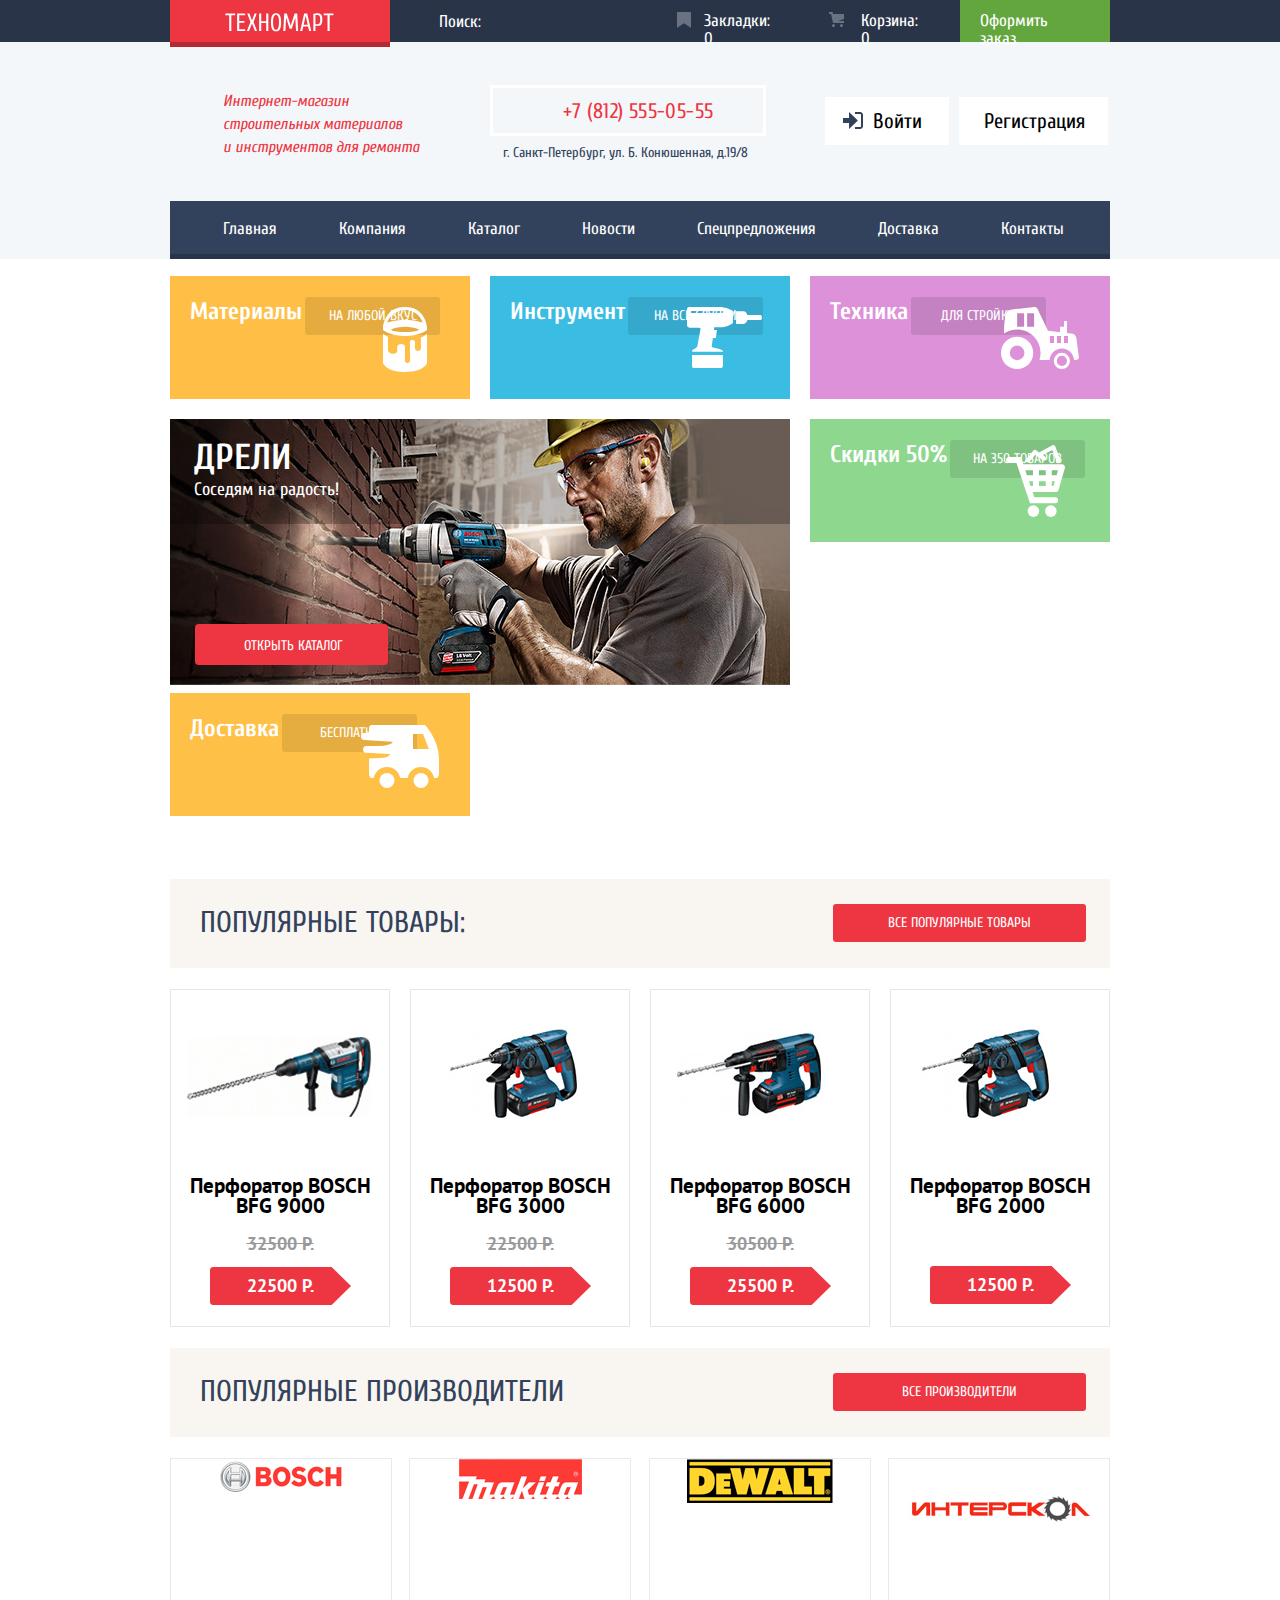
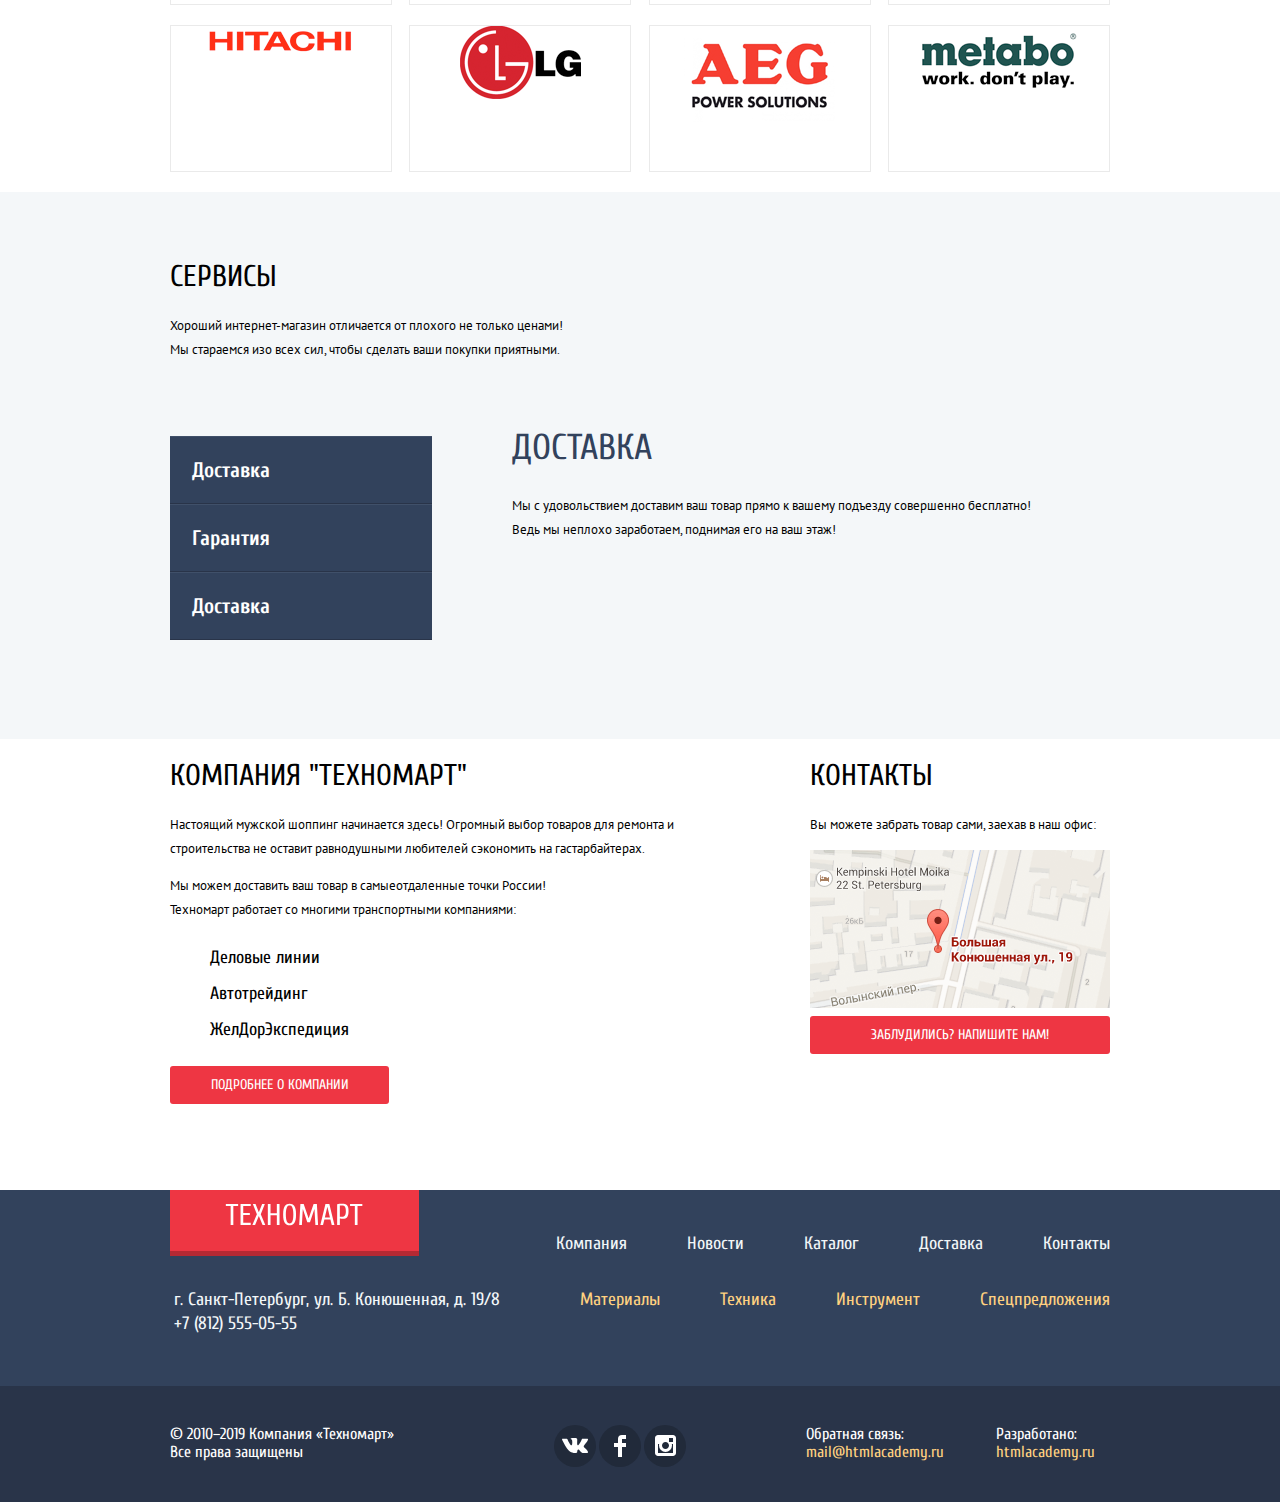
==== index.html @ 2c1b7928 "Продолжаем" ====
<!DOCTYPE html>
<html lang="ru">
  <head>
    <meta charset="utf-8">
    <title>HTML Academy: Техномарт</title>
    <link
      href="https://fonts.googleapis.com/css?family=Cuprum:400,400i,700|PT+Sans:400,700&display=swap&subset=cyrillic"
      rel="stylesheet">
    <link rel="stylesheet" href="css/normalize.css">
    <link rel="stylesheet" href="css/style.css">
  </head>
  <body>
    <!-- Заголовок -->
    <header class="main-header">
      <div class="main-nav-wrapper">
        <div class="container">
          <a class="logo" href="index.html"><img src="img/logo-name.svg" width="109px" height="19px"
              alt="Логотип интернет-магазина Техномаркт"></a>
          <div class="search">
            <form action="#" method="GET">
              <input type="search" name="search" placeholder="Поиск:">
            </form>
          </div>
          <a class="bookmark" href="">Закладки: 0</a>
          <a class="cart" href="">Корзина: 0</a>
          <a class="order" href="">Оформить заказ</a>
        </div>
      </div>

      <div class="container">
        <div class="header-bottom">
          <div class="about">
            <p>
              Интернет-магазин<br>
              строительных материалов<br>
              и инструментов для ремонта
            </p>
          </div>
          <div class="info">
              <div class="phone">
                <p>+7 (812) 555-05-55</p>
              </div>
              <div class="address">
                <p>г. Санкт-Петербург, ул. Б. Конюшенная, д.19/8</p>
              </div>
          </div>
          <div class="user">
            <a class="btn enter" href="">Войти</a>
            <a class="btn registration" href="">Регистрация</a>
          </div>
        </div>
        <div class="header-nav">
          <nav class="main-nav">
            <ul class="nav-list">
              <li><a href="index.html">Главная</a></li>
              <li><a href="">Компания</a></li>
              <li><a href="catalog.html">Каталог</a></li>
              <li><a href="">Новости</a></li>
              <li><a href="">Спецпредложения</a></li>
              <li><a href="">Доставка</a></li>
              <li><a href="">Контакты</a></li>
            </ul>
          </nav>
        </div>
      </div>
    </header>

    <!-- Основное содержимое -->
    <main>
      <div class="container">
        <h1 class="visually-hidden">Интренет-магазин  "Техномаркт"</h1>
        <!-- Блок с категориями -->
        <h2 class="visually-hidden">Категории интернет-магазина</h2>
        <section class="category">
          <div class="category-item">
            <p>Материалы</p>
            <a class="btn" href="">На любой вкус</a>
          </div>
          <div class="category-item">
            <p>Инструмент</p>
            <a class="btn" href="">На все случаи</a>
          </div>
          <div class="category-item">
            <p>Техника</p>
            <a class="btn" href="">Для стройки</a>
          </div>
          <div class="category-item">
            <p>Скидки 50%</p>
            <a class="btn" href="">На 350 товаров</a>
          </div>
          <div class="category-item">
            <p>Доставка</p>
            <a class="btn" href="">Бесплатно</a>
          </div>
          <div class="slider">
            <div class="slider-title">
              <p>Дрели</p>
              <span>Соседям на радость!</span>
            </div>
            <a class="btn" href="catalog.html">Открыть каталог</a>
            <img src="img/slider-image.jpg" alt="Шуруповерт   в работе">
            <!-- <img src="img/slide-image2.jpg" alt="Дрель в  работе"> -->
          </div>
        </section>

        <!-- Блок с популярными товарами -->
        <section class="popular-products">
          <div class="popular-products-title">
            <h2>Популярные товары:</h2>
            <a class="btn" href="">Все популярные товары</a>
          </div>
          <ul>
            <li class="catalog-item">
              <div class="pay-buttons">
                <a href="" class="btn buy-btn">Купить</a>
                <a href="" class="btn bookmark-btn">В закладки</a>
              </div>
              <p><img src="img/bfg9000.jpg" alt="Перфоратор BOSCH BFG3000"></ p>
                <h3>
                  <a class="item-name" href="">
                    Перфоратор BOSCH BFG 9000
                  </a>
                </h3>
                <span class="old-price">32500 Р.</span>
                <div class="red-price">
                  <span>22500 Р.</span>
                </div>
            </li>
            <li class="catalog-item">
              <div class="pay-buttons">
                <a href="" class="btn buy-btn">Купить</a>
                <a href="" class="btn bookmark-btn">В закладки</a>
              </div>
              <p><img src="img/bfg3000.jpg" alt="Перфоратор BOSCH BFG3000"></ p>
                <h3>
                  <a class="item-name" href="">
                    Перфоратор BOSCH BFG 3000
                  </a>
                </h3>
                <span class="old-price">22500 Р.</span>
                <div class="red-price">
                  <span>12500 Р.</span>
                </div>
            </li>
            <li class="catalog-item">
              <div class="pay-buttons">
                <a href="" class="btn buy-btn">Купить</a>
                <a href="" class="btn bookmark-btn">В закладки</a>
              </div>
              <p><img src="img/bfg6000.jpg" alt="Перфоратор BOSCH BFG6000"></ p>
                <h3>
                  <a class="item-name" href="">
                    Перфоратор BOSCH BFG 6000
                  </a>
                </h3>
                <span class="old-price">30500 Р.</span>
                <div class="red-price">
                  <span>25500 Р.</span>
                </div>
            </li>
            <li class="catalog-item only-red">
              <div class="pay-buttons">
                <a href="" class="btn buy-btn">Купить</a>
                <a href="" class="btn bookmark-btn">В закладки</a>
              </div>
              <p><img src="img/bfg2000.jpg" alt="Перфоратор BOSCH BFG2000"></p>
              <h3>
                <a class="item-name" href="">
                  Перфоратор BOSCH BFG 2000
                </a>
              </h3>
              <div class="red-price">
                <span>12500 Р.</span>
              </div>
            </li>
          </ul>
        </section>

        <!-- Блок с популярными производителями -->
        <section class="popular-manufacturers">
          <div class="popular-products-title">
            <h2>Популярные производители</h2>
            <a class="btn" href="">Все производители</a>
          </div>
          <ul>
            <li>
              <a href="">
                <img src="img/bosch.png" alt="Компания  Bosch">
              </a>
            </li>
            <li>
              <a href="">
                <img src="img/makita.png" alt="Компания   Makita">
              </a>
            </li>
            <li>
              <a href="">
                <img src="img/de-walt.png" alt="Компания  Dewalt">
              </a>
            </li>
            <li>
              <a href="">
                <img src="img/interskol.png" alt="Компания  Интерскол">
              </a>
            </li>
            <li>
              <a href="">
                <img src="img/hitachi.png" alt="Компания  Hitachi">
              </a>
            </li>
            <li>
              <a href="">
                <img src="img/lg.png" alt="LG">
              </a>
            </li>
            <li>
              <a href="">
                <img src="img/aeg.png" alt="AEG Power   Solution">
              </a></li>
            <li>
              <a href="">
                <img src="img/metabo.png" alt="Metabo"></a></ li>
          </ul>
        </section>
      </div>

      <!-- Блок с описнием сервисов и доставки -->
      <section class="services">
        <div class="services-wrap">
          <div class="container">
            <div>
              <h2>Сервисы</h2>
              <p class="services-info" >Хороший   интернет-магазин отличается от   плохого   не   только ценами! <br>
              Мы стараемся изо всех сил, чтобы сделать ваши      покупки приятными.
            </p>
            </div>
            <div class="services-items-wrap">
              <ul class="services-items">
                <li><a href="">Доставка</a></li>
                <li><a href="">Гарантия</a></li>
                <li><a href="">Доставка</a></li>
              </ul>
              <div class="services-items-info">
                <div class="services-delivery">
                  <p>Доставка</p>
                  <p class="services-info" >Мы с  удовольствием   доставим ваш товар прямо
                  к вашему подъезду совершенно бесплатно!   <br>
                  Ведь мы неплохо заработаем, поднимая его  на    ваш этаж!
                  </p>
                </div>
                <div class="services-guarantee">
                  <p>Гарантия</p>
                  <p class="services-info">
                  Если купленный у нас товар поломается или      заискрит, а также в случае пожара,      спровоцированного его возгоранием, вы     всегда можете быть уверены в нашей
                  гарантии. Мы обменяем сгоревший товар на     новый. <br>
                  Дом уж восстановите как-нибудь сами.
                  </p>
                </div>
                <div class="services-credit">
                  <p>Кредит</p>
                  <p class="services-info">
                  Залезть в долговую яму стало проще! <br>
                  Кредитные консультанты придут вам на    помощь.
                  </p>
                </div>
              </div>
            </div>
          </div>
        </div>
      </section>

      <!-- Блок с описанием комании и контактами -->
      <div class="container technomart">
        <section class="delivery">
          <h2>Компания "Техномарт"</h2>
          <p>Настоящий мужской шоппинг начинается здесь!    Огромный выбор товаров для ремонта и строительства     не оставит
          равнодушными любителей сэкономить на    гастарбайтерах.</p>
          <p>Мы можем доставить ваш товар в самыеотдаленные    точки России! <br>
          Техномарт работает со многими транспортными     компаниями:<p>
          <ul>
            <li>Деловые линии</li>
            <li>Автотрейдинг</li>
            <li>ЖелДорЭкспедиция</li>
          </ul>
          <a class="btn" href="">подробнее о компании</a>
        </section>

        <section class="contacts">
          <h2>Контакты</h2>
          <p>Вы можете забрать товар сами, заехав в наш   офис:</p>
          <a class="contact-map" href="https://www.google.com/maps">
          <img src="img/map.png" width="300px"  height="158px"   alt="Схема проезда к нашему   магазину">
          </a>
          <a class="btn feedback" href="">Заблудились? Напишите нам!</a>
        </section>
      </div>
    </main>

    <!-- Футер -->
    <footer class="main-footer">
        <div class="footer-light-wrapper">
          <div class="container">
            <div class="top-footer">
              <a class="logo footer-logo" href="index.html"><img  src="img/invalid-name.svg" width="138px"     height="23px" alt="Логотип    интернет-магазина    Техномаркт"></a>
              <ul class="footer-nav-list">
                <li><a href="">Компания</a></li>
                <li><a href="">Новости</a></li>
                <li><a href="catalog.html">Каталог</a></li>
                <li><a href="">Доставка</a></li>
                <li><a href="">Контакты</a></li>
              </ul>
            </div>

            <div class="middle-footer">
              <p>
              г. Санкт-Петербург, ул. Б. Конюшенная, д. 19/8     <br>
              +7 (812) 555-05-55
              </p>
              <ul class="footer-nav-list">
                <li><a href="">Материалы</a></li>
                <li><a href="">Техника</a></li>
                <li><a href="">Инструмент</a></li>
                <li><a href="">Спецпредложения</a></li>
              </ul>
            </div>
          </div>
        </div>
        <div class="footer-dark-wrapper">
          <div class="container">
            <div class="bottom-footer">
              <p>© 2010–2019 Компания «Техномарт» <br>
              Все права защищены
              </p>
              <ul>
               <li>
                <a class="social-btn" href=""><span class="visually-hidden">Вконтакте</span>
                  <svg xmlns="http://www.w3.org/2000/svg" width="26" height="15" viewBox="0 0 26 15">
                    <path fill="#FFF"
                      d="M16.138 11.51c.956-.309 2.18 2.04 3.483 2.939.978.681 1.727.534 1.727.534l3.473-.05s1.815-.112.957-1.554c-.071-.12-.503-1.069-2.585-3.022-2.177-2.043-1.882-1.712.739-5.244 1.597-2.153 2.236-3.468 2.036-4.028-.192-.539-1.365-.399-1.365-.399L20.69.713c-.381.001-.704.119-.851.515-.003.004-.621 1.666-1.445 3.079-1.741 2.989-2.436 3.148-2.724 2.961-.661-.433-.494-1.737-.494-2.664 0-2.897.432-4.105-.846-4.417-.427-.104-.739-.172-1.828-.182-1.392-.021-2.574 0-3.244.329-.445.223-.786.712-.579.74.26.035.843.16 1.155.586.401.552.389 1.789.389 1.789s.229 3.411-.54 3.834c-.528.29-1.25-.302-2.803-3.016-.793-1.388-1.392-2.922-1.392-2.922s-.116-.285-.326-.441c-.25-.185-.6-.244-.6-.244L.848.684S.29.7.085.946c-.182.218-.015.668-.015.668s2.909 6.881 6.203 10.347c3.02 3.182 6.452 2.971 6.452 2.971h1.555s.469-.054.709-.312c.224-.24.214-.691.214-.691s-.031-2.109.935-2.419z" />
                  </svg>
                </a>
              </li>
              <li>
                <a class="social-btn" href=""><span class="visually-hidden">Фейсбук</span>
                  <svg xmlns="http://www.w3.org/2000/svg" width="12" height="22" viewBox="0 0 12 22">
                    <path fill="#FFF" d="M12 4V0H8a4 4 0 0 0-4 4v4H0v4h4v10h4V12h4V8H8V4h4z" />
                  </svg>
                </a>
              </li>
               <li>
                 <a class="social-btn" href=""><span class="visually-hidden">Инстаграм</span>
                  <svg xmlns="http://www.w3.org/2000/svg" width="21" height="21" viewBox="0 0 21 21">
                    <path fill="#FFF"
                      d="M18 0H3C1.35 0 0 1.35 0 3v15c0 1.65 1.35 3 3 3h15c1.65 0 3-1.35 3-3V3c0-1.65-1.35-3-3-3zm-7.5 7c1.93 0 3.5 1.57 3.5 3.5S12.43 14 10.5 14 7 12.43 7 10.5 8.57 7 10.5 7zM18 18H3V9h1.181A6.504 6.504 0 0 0 4 10.5a6.5 6.5 0 1 0 13 0 6.45 6.45 0 0 0-.181-1.5H18v9zm0-11h-4V3h4v4z" />
                  </svg>
                 </a>
              </li>
              </ul>
              <p>
              Обратная связь: <br>
              <a  href="mailto:mail@htmlacademy.ru">mail@htmlacademy.ru</a>
              </p>
              <p>
              Разработано: <br>
              <a href="https://htmlacademy.ru/intensive/     htmlcss">htmlacademy.ru</a>
              </p>
            </div>
          </div>
        </div>
    </footer>

    <!-- размечаем pop-up c картой -->
    <section class="map-modal">
      <h2 class="visually-hidden">Как добраться</h2>
      <p>
        <img src="img/map-modal.png" width="940px" height="446px" alt="Офис компании находится по адресу Большая Конюшенная  ул., 19">
      </p>
      <button type="button">Закрыть</button>
    </section>
    <!-- размечаем pop-up с формой обратной связи-->
    <section class="feedback-modal">
      <h2 class="visually-hidden">Форма обратной связи</h2>
      <form action="post">
        <p>
          <label for="field-name">Ваше имя:</label>
          <input type="text" name="yourname" placeholder="Имя Фамилия" id="field-name">
        </p>
        <p>
          <label for="field-email">Ваш e-mail:</label>
          <input type="text" name="email" placeholder="email@example.com" id="field-email">
        </p>
        <p>
          <label for="field-letter">Текст письма</label>
          <textarea name="letter" id="field-letter" cols="30" rows="5" placeholder="В свободной форме"></textarea>
        </p>
        <button type="submit">Отправить</button>
      </form>
      <button type="button">Закрыть</button>
    </section>
  </body>
</html>
---- css/style.css ----
body {
  margin: 0;
  padding: 0;

  font-family: "PT Sans", "Arial", sans-serif;
  font-size: 13px;
  line-height: 24px;
  font-weight: normal;
  color: #000000;

  background-color: #ffffff;
}

a {
  text-decoration: none;
}

.container {
  width: 940px;
  margin: 0 auto;
}

.btn {
  display: inline-block;
  font-family: "Cuprum","Arial",sans-serif;
  font-size: 14px;
  color: #ffffff;
  text-align: center;
  vertical-align: middle;
  text-transform: uppercase;
  background-color: #ee3643;
  border: none;
}

.visually-hidden:not(:focus):not(:active),
input[type="checkbox"].visually-hidden,
input[type="radio"].visually-hidden {
  position: absolute;

  width: 1px;
  height: 1px;
  margin: -1px;
  border: 0;
  padding: 0;

  white-space: nowrap;

  clip-path: inset(100%);
  clip: rect(0 0 0 0);
  overflow: hidden;
}



/* стилизуем header */
.main-header {
  font-family: "Cuprum","Arial",sans-serif;
  font-size: 17px;
  color: #ffffff;
  background-color: #f4f7f9;
}

.main-nav-wrapper {
  width: 100%;
  margin-bottom: 43px;
  background-color: #293449;
}

.main-nav-wrapper .container {
  display: flex;
  position: relative;
  height: 42px;
}


/* стилизуем логотип */
.logo {
  display: inline-block;
  position: absolute;
  padding-top: 13px;
  padding-right: 56px;
  padding-bottom: 3px;
  padding-left: 55px;
  background-color: #ee3643;
  border-bottom: 5px solid #b52933;
}

.logo:hover,
.logo:focus {
  background-color: #ca2c37;
}

.logo:active {
  background-color: #ba2732;
}


/* стилизуем поле поиска */
.search {
  margin-left: 220px;
}

.search input {
  position: relative;
  width: 270px;
  height: 42px;
  padding-left: 49px;
  font-family: "Cuprum","Arial",sans-serif;
  color: #ffffff;
  font-size: 17px;
  line-height: 18px;
  background-color: #293449;
  border: none;
}

.search input::before {
  content: "";
  position: absolute;
  width: 14px;
  height: 16px;
  left: 17px;
  opacity: 0.3;
  background: url("../img/icon-bookmark.svg");
  background-repeat: no-repeat;
  background-position: 0 0;
}

.search input:hover {
  background-color: #212a3a;
}

.search input::placeholder {
  color: #ffffff;
}

.search input:focus {
  color: #000000;
  background-color: #ffffff;
  outline: none;
}


.bookmark,
.cart,
.order {
  padding-top: 12px;
}

/* Стилизуем кнопку закладок */
.bookmark {
  position: relative;
  padding-right: 28px;
  padding-left: 44px;
  font-family: "Cuprum","Arial",sans-serif;
  color: #ffffff;
  font-size: 17px;
  line-height: 18px;
}

.bookmark::before {
  content: "";
  position: absolute;
  width: 14px;
  height: 16px;
  left: 17px;
  opacity: 0.3;
  background: url("../img/icon-bookmark.svg");
  background-repeat: no-repeat;
  background-position: 0 0;
}

.bookmark:hover::before,
.bookmark:focus::before {
  opacity: 1;
}

.bookmark:active::before {
  opacity: 0.5;
}

.bookmark:hover,
.bookmark:focus {
  background-color: #212a3a;
}

.bookmark:active {
  color: rgba(255, 255, 255, 0.6);
  background-color: #161d29;
}


/* стилизуем кнопку корзины */
.cart {
  position: relative;
  padding-right: 30px;
  padding-left: 50px;
  font-family: "Cuprum", "Arial", sans-serif;
  color: #ffffff;
  font-size: 17px;
  line-height: 18px;
}

.cart::before {
  content: "";
  position: absolute;
  width: 15px;
  height: 15px;
  left: 18px;
  opacity: 0.3;
  background: url("../img/cart-icon.svg");
  background-repeat: no-repeat;
  background-position: 0 0;
}

.cart:hover::before,
.cart:focus::before {
  opacity: 1;
}

.cart:active::before {
  opacity: 0.5;
}

.cart:hover,
.cart:focus {
  background-color: #212a3a;
}

.cart:active {
  color: rgba(255, 255, 255, 0.5);
  background-color: #161d29;
}


/* стилизуем кнопку оформления заказа */
.order {
  padding-right: 22px;
  padding-left: 20px;
  line-height: 18px;
  color: #ffffff;
  background-color: #63a63e;
}

.order:hover,
.order:focus {
  background-color: #5fbb2d;
}

.order:active {
  color: rgba(255, 255, 255, 0.6);
  background-color: #518534;
}


/* стилизуем среднюю часть шапки */
.header-bottom {
  display: flex;
  margin-bottom: 36px;
}

.about {
  padding-left: 53px;
}

.about p {
  margin: 0;
  padding-top: 5px;
  font-style: italic;
  font-size: 16px;
  line-height: 23px;
  color: #ee3643;
}

/* блок с телефоном и адресом */
.info {
  width: 270px;
  margin-left: 71px;
}

.phone {
  width: 270px;
  height: 45px;
  border: solid 3px #ffffff;
}

.phone p {
  display: block;
  margin: 0;
  padding: 11px 45px 13px 70px;
  font-size: 21px;
  letter-spacing: 0.42px;
  color: #ee3643;
}

.address p {
  margin-top: 5px;
  margin-bottom: 0;
  font-size: 14px;
  text-align: center;
  color: #32425c;
}

/* блок с кнопками войти/регистрация */
.enter {
  position: relative;
  padding-top: 12px;
  padding-right: 27px;
  padding-bottom: 12px;
  padding-left: 48px;
  font-size: 21px;
  text-transform: none;
  color: #000000;
  background-color: #ffffff;
}

.enter::before {
  content: "";
  position: absolute;
  width: 20px;
  height: 17px;
  top: 15px;
  left: 18px;
  background: url("../img/icon-login.svg");
  background-repeat: no-repeat;
  background-position: 0 0;
}

.registration {
  margin-left: 6px;
  padding-top: 12px;
  padding-right: 23px;
  padding-bottom: 12px;
  padding-left: 25px;
  font-size: 21px;
  text-transform: none;
  color: #000000;
  background-color: #ffffff;
}

.user {
  margin-top: 12px;
  margin-left: 65px;
}

.user a:hover,
.user a:focus {
  color: #ee3643;
}

.user a:active {
  color: rgba(0, 0, 0, 0.3);
}


/* блок с основной навигацией */
.main-nav {
  margin: 0;
  padding: 0;
}

.main-nav ul {
  background-color: #32425c;
  border-bottom: 5px solid #293449;
  list-style: none;
}

.main-nav a {
  display: block;
  padding-top: 16px;
  padding-right: 31px;
  padding-bottom: 13px;
  padding-left: 31px;
  color: #ffffff;
}

.main-nav a:hover,
.main-nav a:focus {
  background-color: #293449;
}

.nav-list {
  display: flex;
  justify-content: space-between;
  padding-right: 55px;
  padding-left: 22px;
}


/* Блок с категориями */
.category {
  display: flex;
  flex-wrap: wrap;
  flex-direction: row;
  justify-content: space-between;
  font-family: "Cuprum", "Arial", sans-serif;
  margin-bottom: 43px;
}

.category-item {
  position: relative;
  width: 280px;
  height: 123px;
  margin-bottom: 20px;
  padding-left: 20px;
  color: #ffffff;
  background-color: #ffbf47;
}

.category-item a {
  display: inline-block;
  min-width: 135px;
  height: 38px;
  line-height: 38px;
  background-color: rgba(0, 0, 0, 0.1);
  border-radius: 3px;
}

.category-item a:hover,
.category-item a:focus {
  background-color: rgba(0, 0, 0, 0.2);
}

.category-item a:active {
  background-color: rgba(0, 0, 0, 0.3);
}

.category-item p {
  display: inline-block;
  font-size: 24px;
  font-weight: bold;
}

.category-item:first-child::after {
  content: "";
  position: absolute;
  width: 44px;
  height: 65px;
  top: 31px;
  left: 213px;
  background: url("../img/icon-1.svg");
  background-repeat: no-repeat;
  background-position: 0 0;
}

.category-item:nth-child(2) {
  background-color: #3bbce3;
}

.category-item:nth-child(2)::after {
  content: "";
  position: absolute;
  width: 75px;
  height: 61px;
  top: 31px;
  left: 197px;
  background: url("../img/icon-2.svg");
  background-repeat: no-repeat;
  background-position: 0 0;
}

.category-item:nth-child(3) {
  background-color: #dc91d8;
}

.category-item:nth-child(3)::after {
  content: "";
  position: absolute;
  width: 78px;
  height: 62px;
  top: 31px;
  left: 191px;
  background: url("../img/icon-3.svg");
  background-repeat: no-repeat;
  background-position: 0 0;
}

.category-item:nth-child(4) {
  background-color: #8ed78f;
}

.category-item:nth-child(4)::after {
  content: "";
  position: absolute;
  width: 59px;
  height: 72px;
  top: 26px;
  left: 196px;
  background: url("../img/icon-4.svg");
  background-repeat: no-repeat;
  background-position: 0 0;
}
.category-item:nth-child(5) {
  background-color: #ffc047;
}

.category-item:nth-child(5)::after {
  content: "";
  position: absolute;
  width: 78px;
  height: 63px;
  top: 32px;
  left: 191px;
  background: url("../img/icon-5.svg");
  background-repeat: no-repeat;
  background-position: 0 0;
}

.category-item:nth-child(4),
.category-item:nth-child(5) {
  order: 1;
}

.slider {
  position: relative;
}

.slider-title {
  position: absolute;
  margin-top: 27px;
  margin-left: 24px;
  font-family: "Cuprum","Arial",sans-serif;
  color: #ffffff;
}

.slider-title p {
  margin: 0;
  padding: 0;
  font-size: 36px;
  font-weight: bold;
  text-transform: uppercase;
}

.slider span {
  display: block;
  margin-top: 8px;
  font-size: 18px;
}

.slider .btn {
  position: absolute;
  top: 205px;
  left: 25px;
  padding-top: 10px;
  padding-right: 45px;
  padding-bottom: 7px;
  padding-left: 49px;
  border-radius: 4px;
}

.slider .btn:hover,
.slider .btn:focus {
  background-color: #ca2c37;
}

.slider .btn:active {
  background-color: #ba2732;
}

/* Блок "Популярные товары" */
.popular-products-title {
  display: flex;
  justify-content: space-between;
  width: 100%;
  height: 89px;
  margin-bottom: 21px;
  font-family: "Cuprum","Arial",sans-serif;
  background-color: #f9f5f0;
}

.popular-products-title h2 {
  display: inline-block;
  margin-top: 32px;
  margin-left: 30px;
  text-transform: uppercase;
  font-size: 30px;
  font-weight: normal;
  color: #32425c;
}

.popular-products-title a {
  width: 253px;
  height: 38px;
  margin-top: 25px;
  margin-right: 24px;
  line-height: 38px;
  border-radius: 3px;
}

.popular-products-title a:hover,
.popular-products-title a:focus {
  background-color: #ca2c37;
}

.popular-products-title a:active {
  background-color: #ba2732;
}

.popular-products ul {
  display: flex;
  justify-content: space-between;
  margin: 0 0 21px 0;
  padding: 0;
  font-size: 18px;
  line-height: 20px;
  font-weight: bold;
  list-style: none;
}

.popular-products ul li {
  margin: 0 !important;
}

/* Блок "популярные производители" */
.popular-manufacturers ul {
  display: flex;
  flex-wrap: wrap;
  justify-content: space-between;
  margin: 0;
  padding: 0;
  list-style: none;
}

.popular-manufacturers ul li a {
  display: inline-block;
  width: 220px;
  height: 145px;
  margin-bottom: 20px;
  text-align: center;
  border: solid 1px #eaeaea;
}

.popular-manufacturers ul li a:hover,
.popular-manufacturers ul li a:focus {
  box-shadow: 0px 10px 25px 0 rgba(41, 52, 73, 0.5);
}

.popular-manufacturers ul li a:active {
  opacity: 0.5;
  box-shadow: 0px 4px 10px 0 rgba(41, 52, 73, 0.5);
}

/* блок с описанием компании и контактами */
.services-wrap {
  background-color: #f4f7f9;
}

.services-wrap .container {
  position: relative;
  padding-top: 48px;
  padding-bottom: 99px;
}

.services-items-wrap {
  display: flex;
  margin-top: 74px;
}

.services-items {
  margin: 0;
  padding: 0;
  font-family: "Cuprum", "Arial", sans-serif;
  font-size: 21px;
  font-weight: bold;
  list-style: none;
}

.services-items a {
  display: block;
  width: 240px;
  padding-top: 21px;
  padding-bottom: 21px;
  padding-left: 22px;
  color: #ffffff;
  border-top: 1px solid #405069;
  border-bottom: 1px solid #293449;
  background-color: #32425c;
}

.services-items a:hover,
.services-items a:focus {
  border-bottom: 1px solid #293449;
  background-color: #293449;
}

.services-items a:active {
  color: #32425c;
  border-top: 1px solid #ffffff;
  background-color: #ffffff;
}

.services h2,
.delivery h2,
.contacts h2 {
  font-family: "Cuprum", "Arial", sans-serif;
  font-size: 30px;
  font-weight: normal;
  text-transform: uppercase;
  color: #000000;
}

.services-items-info {
  margin-left: 80px;
}

.services-info {
  margin: 0;
  padding: 0;
}

.services-delivery p:first-child,
.services-guarantee p:first-child,
.services-credit p:first-child {
  margin: 0;
  padding: 0 0 34px 0;
  font-family: "Cuprum", "Arial", sans-serif;
  font-size: 36px;
  text-transform: uppercase;
  color: #32425c;
}

.services-guarantee,
.services-credit {
  display: none;
}

.technomart {
  display: flex;
  justify-content: space-between;
}

.delivery {
  width: 520px;
}

.delivery ul {
  font-family: "Cuprum", "Arial", sans-serif;
  line-height: 36px;
  font-size: 18px;
  list-style: none;
}

.delivery a {
  padding-top: 7px;
  padding-right: 40px;
  padding-bottom: 7px;
  padding-left: 41px;
  border-radius: 3px;
}

.delivery a:hover,
.delivery a:focus {
  background-color: #ca2c37;
}

.delivery a:active {
  background-color: #ba2732;
}

.contacts {
  width: 300px;
}

.feedback {
  width: 100%;
  padding-top: 7px;
  padding-bottom: 7px;
  border-radius: 3px;
}

.feedback:hover,
.feedback:focus {
  background-color: #ca2c37;
}

.feedback:active {
  background-color: #ba2732;
}



/* футер */
.main-footer {
  margin-top: 86px;
  font-family: "Cuprum", "Arial", sans-serif;
  font-size: 18px;
}

.footer-light-wrapper {
  background-color: #32425c;
}

.footer-logo {
  position: static;
  padding-bottom: 3px;
}

.top-footer {
  display: flex;
  justify-content: space-between;
}

.footer-nav-list {
  display: flex;
  margin: 0;
  padding: 0;
  list-style: none;
}

.footer-nav-list li {
  padding-top: 42px;
  margin-left: 30px;
  margin-right: 30px;
}

.footer-nav-list li:last-child {
  margin-right: 0;
}

.footer-nav-list a {
  color: #f1f5f7;
}

.footer-nav-list a:hover,
.footer-nav-list a:focus {
  text-decoration: underline;
}

.footer-nav-list a:active {
  text-decoration: none;
  color: rgba(241, 245, 247, 0.5);
}

.middle-footer {
  margin-top: 32px;
  padding-bottom: 50px;
  display: flex;
  justify-content: space-between;
}

.middle-footer p {
  margin: 0;
  padding: 0 0 0 4px;
  font-size: 18px;
  color: #f3f7f9;
}

.middle-footer .footer-nav-list li {
  padding-top: 0;
}

.middle-footer .footer-nav-list a {
  color: #ffd180;
}

.middle-footer .footer-nav-list a:active {
  color: rgba(255, 209, 128, 0.5);
}

.footer-dark-wrapper {
  background-color: #293449;
}

.bottom-footer {
  display: flex;
  padding-top: 39px;
  padding-bottom: 35px;
  font-size: 16px;
  line-height: 18px;
  color: #ffffff;
}

.bottom-footer ul {
  display: flex;
  flex-wrap: wrap;
  justify-content: space-between;
  width: 132px;
  margin: 0 120px 0 0 ;
  padding: 0 0 0 25px;
  list-style: none;
}

.bottom-footer p:first-child {
  margin-right: 135px;
}

.bottom-footer p:nth-child(3) {
  margin-right: 52px;
}


.social-btn {
  display: flex;
  align-items: center;
  justify-content: center;
  width: 42px;
  height: 42px;
  border-radius: 50%;
  background-color: #212a3a;
}

.social-btn:hover,
.social-btn:focus {
  background-color: #ee3643;
}

.bottom-footer p {
  display: inline-block;
  margin: 0;
  padding: 0;
}

.bottom-footer p a {
  color: #ffd180;
}


/* modals */
.map-modal,
.feedback-modal,
.modal-check {
  display: none;
}




/* стили каталога */

/* блок с логином */
.name {
  padding-top: 12px;
  padding-right: 69px;
  padding-bottom: 12px;
  padding-left: 47px;
  font-size: 21px;
  text-transform: none;
  color: #000000;
  background-color: #ffffff;
}

.login a {
  font-size: 16px;
  color: #32425c;
}

.name-options {
  text-decoration: underline;
}

.name-options:hover,
.name-options:focus {
  color: #ee3643;
}

.login a:active {
  color: rgba(0, 0, 0, 0.3);
}


/* блок с хлбными крошками */
.breadcrumbs ul {
  list-style: none;
}

.breadcrumbs a {
  font-size: 13px;
  line-height: 18px;
  color: #000000;
  text-transform: uppercase;
}


/* основной блок каталога */
/* основной блок каталога */
/* основной блок каталога */
.catalog h1 {
  font-family: "Cuprum", "Arial", sans-serif;
  font-size: 30px;
  font-weight: normal;
  line-height: 30px;
  color: #32425c;
  text-transform: uppercase;
}

/* фильтры */
.catalog form {
  width: 220px;
  text-transform: uppercase;

}

form p:nth-child(1) {
  font-size: 13px;
  background-color: #f7f3ec;
}

.form-headline {
  font-size: 17px;
  line-height: 30px;
  font-weight: bold;
}

/* фильтр-ползунок */
.range-filter {
  padding-bottom: 25px;
  border-bottom: 1px solid #e5e5e5;
}

.range-control {
  position: relative;
  overflow: hidden;
  margin-bottom: 9px;
  padding-right: 20px;
  padding-left: 20px;
  height: 80px;
  background-color: #f7f3ec;
  border-right: 2px;
}

.bar-background {
  height: 2px;
  margin-top: 39px;
  background: #d7dcde;
}

.bar {
  width: 152px;
  height: 2px;
  background-color: #00ca74;
}

.toggle {
  position: absolute;
  left: 20px;
  top: 30px;
  cursor: pointer;
}

.toggle-end {
  left: 160px;
}

.price-range {
  display: flex;
}

.price-start,
.price-end {
  width: 95px;
  padding-top: 12px;
  padding-bottom: 12px;
  font-size: 17px;
  line-height: 18px;
  text-align: center;
  background-color: #f7f3ec;
  border-radius: 3px;
}

.price-start+span {
  margin-left: 10px;
  padding-top: 12px;
  font-size: 16px;
  line-height: 18px;
}

.price-end {
  margin-left: 10px;
}

/* фильтр по производителям */
.manufacturers,
.power {
  margin-top: 15px;
}

fieldset {
  padding: 0;
  border: none;
}

fieldset p{
  font-size: 15px;
}

legend+p {
  margin-top: 10px;
}

.manufacturers {
  border-bottom: 1px solid #e5e5e5;
}

/* кнопка "показать" */
.show {
  margin-top: 60px;
  padding-top: 15px;
  padding-right: 39px;
  padding-bottom: 15px;
  padding-left: 39px;
  color: #000000;
  background-color: #ffffff;
  border: 1px solid #e5e5e5;
}

/* блок сортровки */
.catalog-items {
  width: 700px;
}

.sorting-wrap {
  display: flex;
  width: 100%;
  padding-top: 14px;
  padding-bottom: 14px;
  font-size: 13px;
  line-height: 18px;
  text-transform: uppercase;
  background-color: #f7f3ec;
}

.sorting {
  margin-left: 19px;
}

.sorting p {
  margin: 0;
}

.sorting-type a {
  color: rgba(0, 0, 0, 0.18);
  border-bottom: 1px dotted #ee3643;
}

.sorting-type a:hover,
.sorting-type a:focus {
  color: #000000;
  border-bottom: 1px solid #ee3643;
}

.sorting-type a:active {
  color: #ee3643;
  border-bottom: none;
}

.sorting-type {
  margin-left: 139px;
}

.by-type{
  margin-left: 71px;
}

.by-functional {
  margin-left: 65px;
}

/* карточки товаров */
.grid-items {
  display: flex;
  flex-wrap: wrap;
  margin: 0;
  padding: 0;
  font-size: 18px;
  line-height: 20px;
  font-weight: bold;
  list-style: none;
}

.catalog-item {
  position: relative;
  width: 218px;
  margin-top: 21px;
  text-align: center;
  border: solid 1px #e5e5e5;
}

.catalog-item:nth-child(3n+2) {
  margin-right: 20px;
  margin-left: 20px;
}

.catalog-item:hover {
  box-shadow: 0px 10px 25px 0 rgba(41, 52, 73, 0.5);
}

.catalog-item img {
  margin-bottom: 12px;
}

.catalog-item p,
.catalog-item h3 {
  margin: 0;
}

.item-name {
  color: #000000;
}

.only-red .red-price {
  margin-top: 50px;
}

.red-price {
  margin: 13px auto 12px;
  /* margin-top: 13px; */
  padding-top: 9px;
  width: 141px;
  height: 38px;
  color: #ffffff;
  background-image: url(../img/red-button.svg);
  background-repeat: no-repeat;
}

.pay-buttons {
  position: absolute;
  z-index: 1;
  display: none;
  padding-top: 44px;
  width: 218px;
  height: 100px;
  background-color: #ffffff;
}

.catalog-item:hover .pay-buttons {
  display: block;
}

.buy-btn,
.bookmark-btn {
  display: inline-block;
  margin-bottom: 8px;
  padding-top: 12px;
  padding-right: 45px;
  padding-bottom: 9px;
  padding-left: 49px;
  font-family: "Cuprum", "Arial", sans-serif;
  font-size: 14px;
  line-height: 18px;
  background-color: #63a63e;
  border-bottom: 3px solid #367315;
  border-radius: 3px;
}

.buy-btn:hover,
.buy-btn:focus {
  background-color: #5fbb2d;
}

.buy-btn:active {
  background-color: #518534;
  border-bottom: 3px solid #518534;
}

.bookmark-btn {
  padding-top: 12px;
  padding-right: 29px;
  padding-bottom: 9px;
  padding-left: 33px;
  color: #32425c;
  background-color: #ffffff;
  border: 3px solid #63a63e;
}

.bookmark-btn:hover,
.bookmark-btn:focus {
  border: 3px solid #32425c;
}

.bookmark-btn:active {
  color: rgba(50, 66, 92, 0.3);
  border: 3px solid rgba(50, 66, 92, 0.3);
}

.old-price {
  display: block;
  margin-top: 18px;
  color: #999999;
  text-decoration: line-through;
}

/* пагинация */
.pagination {
  margin-top: 52px;
  padding: 0;
  list-style: none;
  text-transform: uppercase;
}

.pagination li {
  display: inline-block;
}

.pagination a {
  margin-right: 10px;
  padding: 10px 16px 12px 16px;
  line-height: 18px;
  color: #000000;
  border: 1px solid #e5e5e5;
  border-radius: 3px;
}

.pagination a:hover,
.pagination a:focus {
  border: 1px solid #bdc6ca;
}

.pagination a:active {
  border: 1px solid #ee3643;
}

.pagination .active {
  background-color: #ee3643;
  color: #ffffff;
  border: 1px solid #ee3643;
}

.pagination .next-page {
  padding: 10px 32px 12px 32px;
}

/* статья о перформаторах */
.about-wrapper {
  width: 100%;
  margin-top: 60px;
  padding-top: 67px;
  padding-bottom: 73px;
  background-color: #f4f7f9;
}

.about-wrapper .container h2+p {
  margin: 0;
  font-family: "Cuprum","Arial",sans-serif;
  font-size: 30px;
  line-height: 30px;
  text-transform: uppercase;
  color: #000000;
}
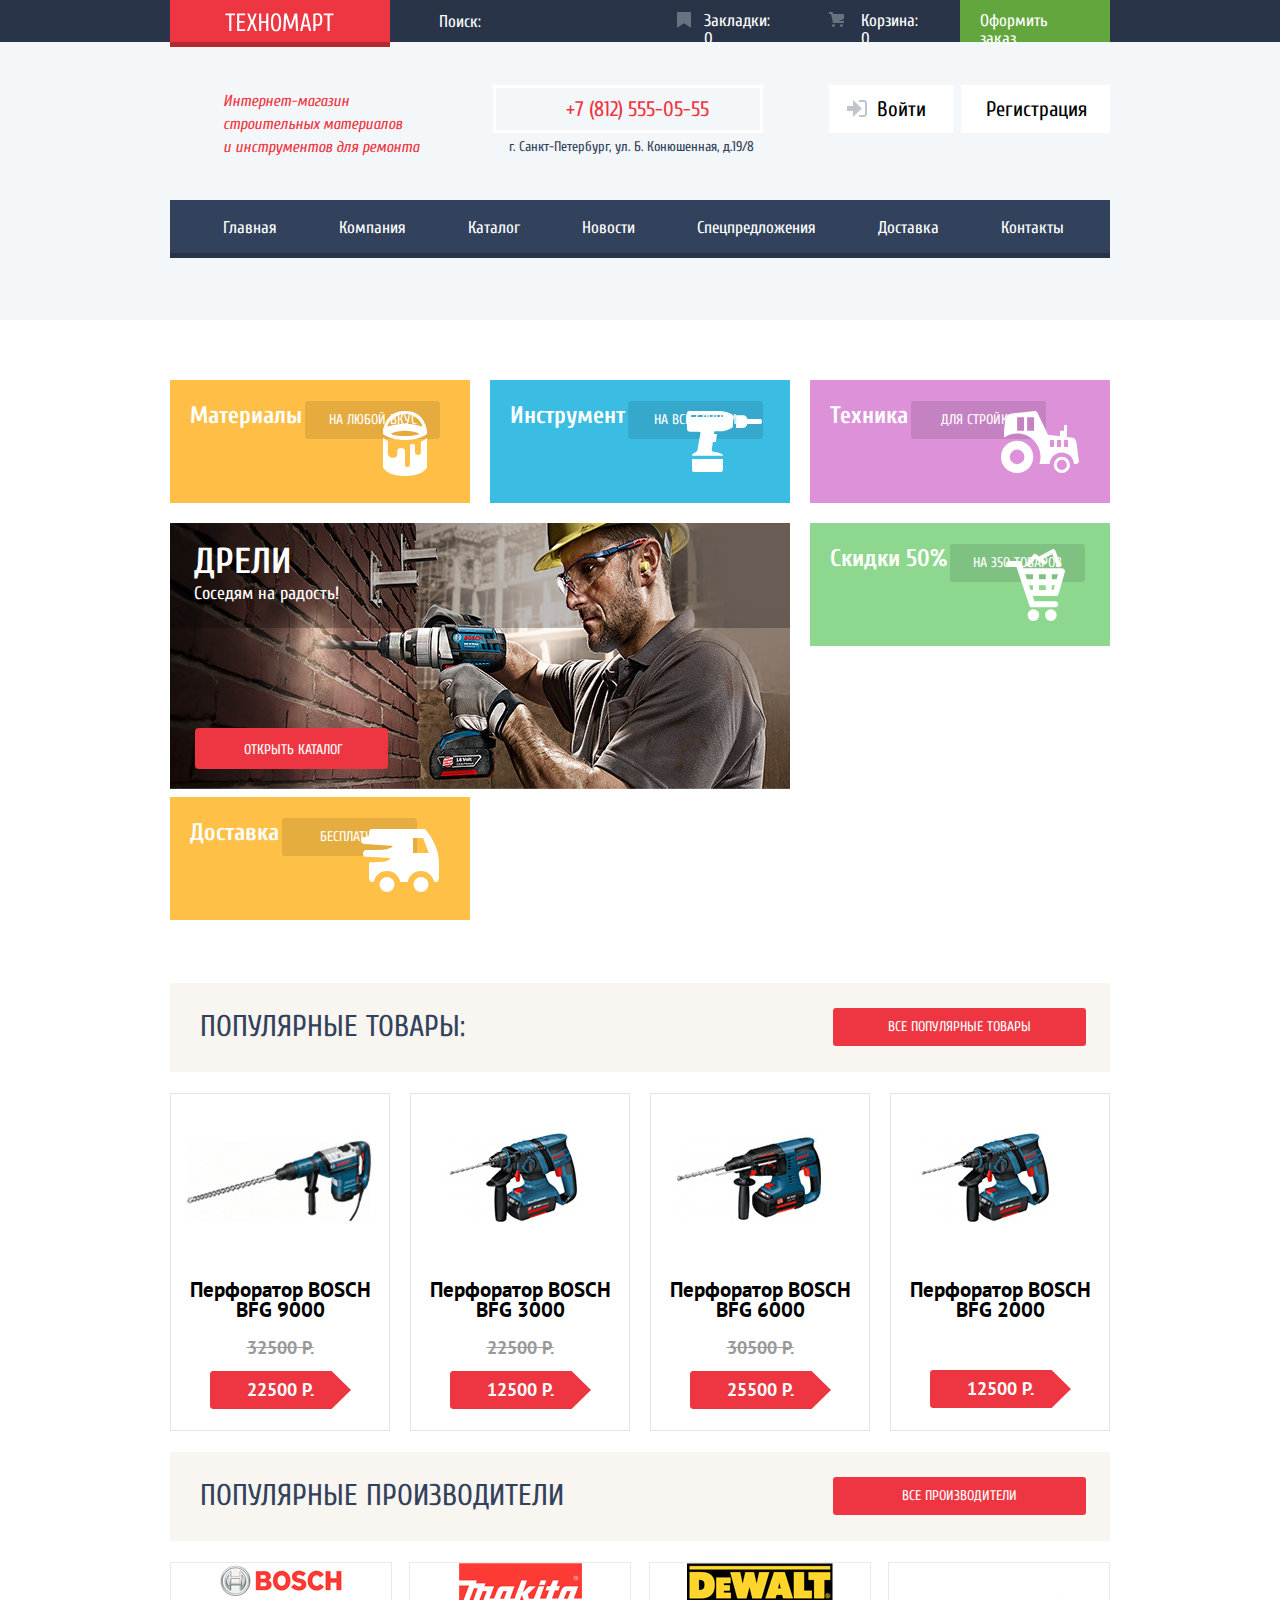
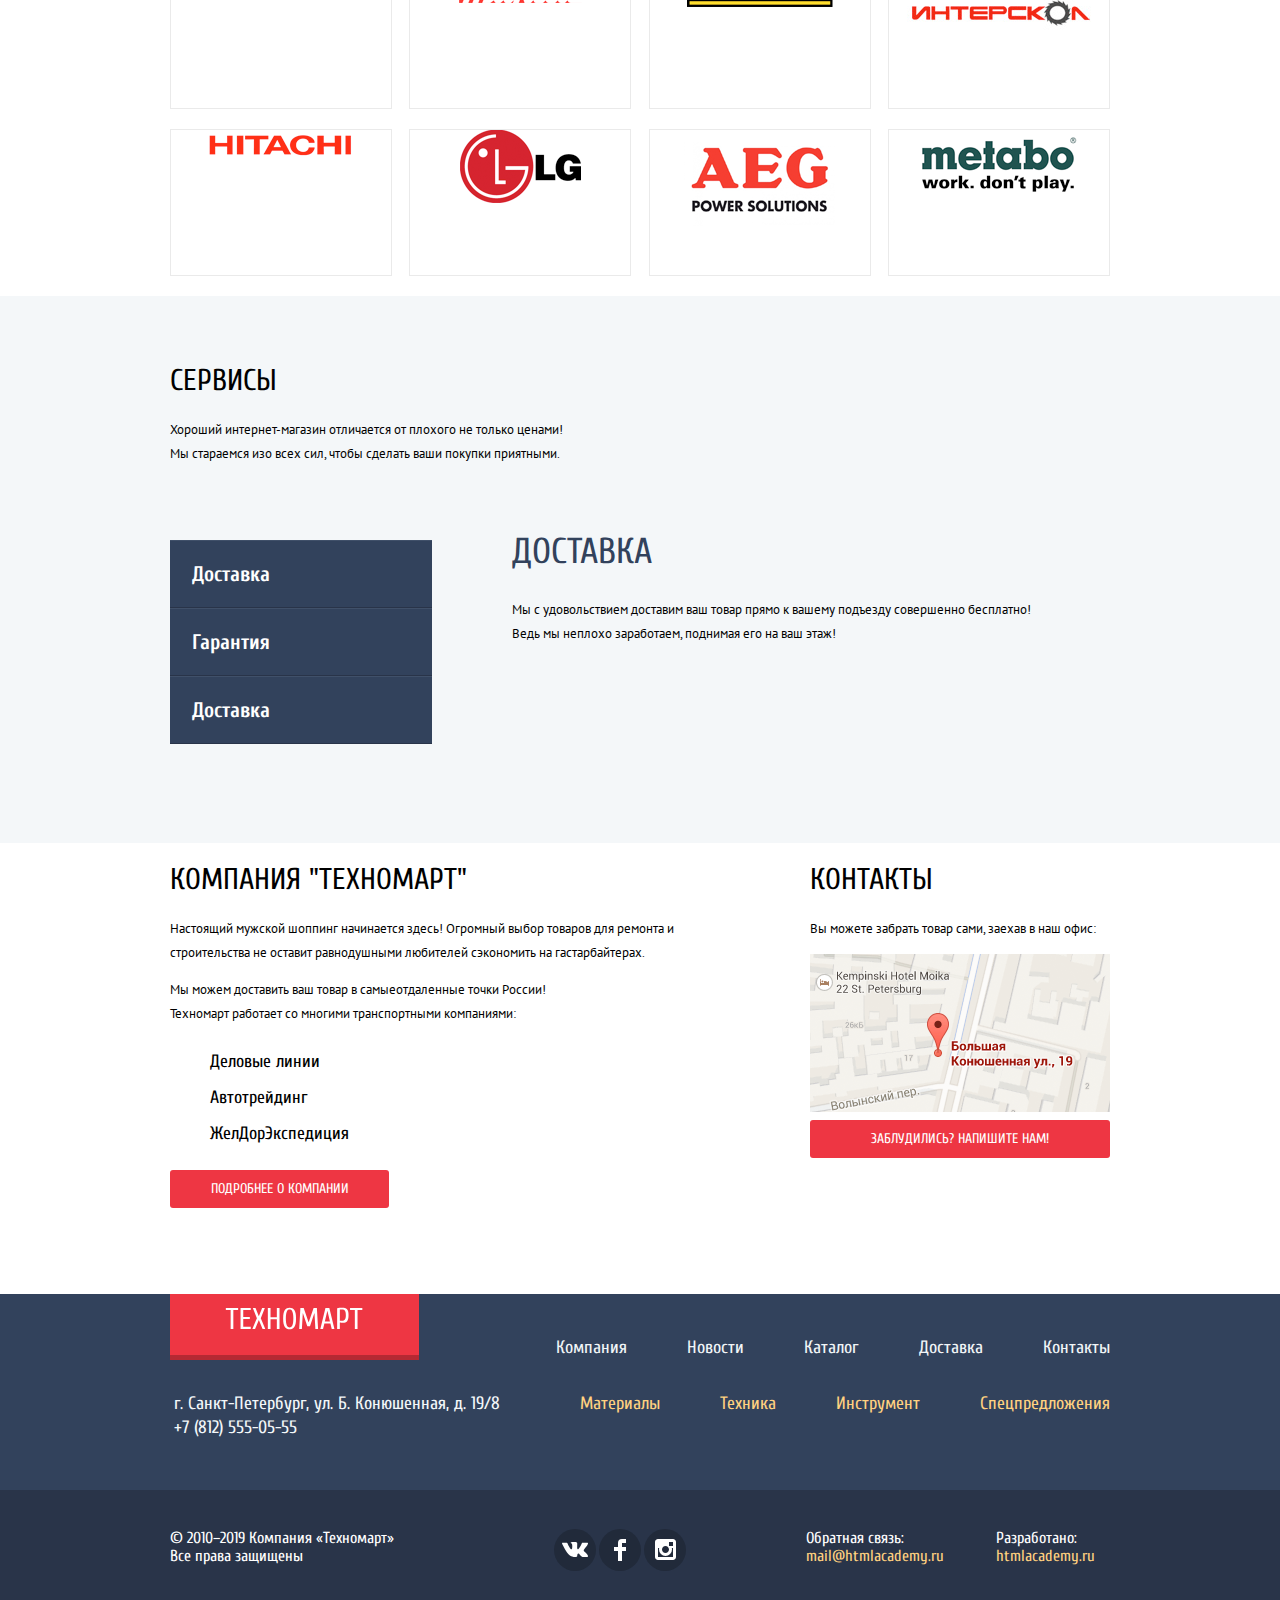
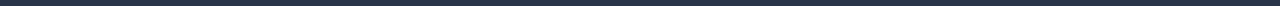
==== commit 3f9215eb: "Закончил базовую стилизацию" ====
--- a/index.html
+++ b/index.html
@@ -358,11 +358,11 @@
               </ul>
               <p>
               Обратная связь: <br>
-              <a  href="mailto:mail@htmlacademy.ru">mail@htmlacademy.ru</a>
+              <a class="footer-links"  href="mailto:mail@htmlacademy.ru">mail@htmlacademy.ru</a>
               </p>
               <p>
               Разработано: <br>
-              <a href="https://htmlacademy.ru/intensive/     htmlcss">htmlacademy.ru</a>
+              <a class="footer-links" href="https://htmlacademy.ru/intensive/     htmlcss">htmlacademy.ru</a>
               </p>
             </div>
           </div>
--- a/css/style.css
+++ b/css/style.css
@@ -54,6 +54,7 @@
 
 /* стилизуем header */
 .main-header {
+  padding-bottom: 45px;
   font-family: "Cuprum","Arial",sans-serif;
   font-size: 17px;
   color: #ffffff;
@@ -255,10 +256,11 @@
 /* стилизуем среднюю часть шапки */
 .header-bottom {
   display: flex;
-  margin-bottom: 36px;
+  margin-bottom: 41px;
 }
 
 .about {
+  width: 270px;
   padding-left: 53px;
 }
 
@@ -273,27 +275,26 @@
 
 /* блок с телефоном и адресом */
 .info {
-  width: 270px;
-  margin-left: 71px;
+  width: 276px;
 }
 
 .phone {
-  width: 270px;
-  height: 45px;
+  width: 264px;
+  height: 42px;
   border: solid 3px #ffffff;
 }
 
 .phone p {
   display: block;
   margin: 0;
-  padding: 11px 45px 13px 70px;
+  padding: 9px 40px 7px 70px;
   font-size: 21px;
-  letter-spacing: 0.42px;
+  letter-spacing: 0.01px;
   color: #ee3643;
 }
 
 .address p {
-  margin-top: 5px;
+  margin-top: 2px;
   margin-bottom: 0;
   font-size: 14px;
   text-align: center;
@@ -323,10 +324,20 @@
   background: url("../img/icon-login.svg");
   background-repeat: no-repeat;
   background-position: 0 0;
+  opacity: 0.3;
+}
+
+.enter:hover::before,
+.enter:focus::before {
+  opacity: 1;
+}
+
+.enter:active::before {
+  opacity: 0.3;
 }
 
 .registration {
-  margin-left: 6px;
+  margin-left: 4px;
   padding-top: 12px;
   padding-right: 23px;
   padding-bottom: 12px;
@@ -338,8 +349,7 @@
 }
 
 .user {
-  margin-top: 12px;
-  margin-left: 65px;
+  margin-left: auto;
 }
 
 .user a:hover,
@@ -378,6 +388,10 @@
   background-color: #293449;
 }
 
+.main-nav a:active {
+  color: rgba(255, 255, 255, 0.5);
+}
+
 .nav-list {
   display: flex;
   justify-content: space-between;
@@ -387,11 +401,13 @@
 
 
 /* Блок с категориями */
+
 .category {
   display: flex;
   flex-wrap: wrap;
   flex-direction: row;
   justify-content: space-between;
+  margin-top: 60px;
   font-family: "Cuprum", "Arial", sans-serif;
   margin-bottom: 43px;
 }
@@ -726,6 +742,7 @@
 .technomart {
   display: flex;
   justify-content: space-between;
+  margin-bottom: 86px;
 }
 
 .delivery {
@@ -780,7 +797,6 @@
 
 /* футер */
 .main-footer {
-  margin-top: 86px;
   font-family: "Cuprum", "Arial", sans-serif;
   font-size: 18px;
 }
@@ -913,6 +929,15 @@
   color: #ffd180;
 }
 
+.footer-links:hover,
+.footer-links:focus {
+  text-decoration: underline;
+}
+
+.footer-links:active {
+  text-decoration: none;
+  color: #ee3643;
+}
 
 /* modals */
 .map-modal,
@@ -927,17 +952,61 @@
 /* стили каталога */
 
 /* блок с логином */
+.cart-full {
+  padding-right: 25px;
+  background-color: #ee3643;
+}
+
 .name {
+  position: relative;
+  width: 300px;
   padding-top: 12px;
-  padding-right: 69px;
   padding-bottom: 12px;
-  padding-left: 47px;
   font-size: 21px;
+  text-indent: -16px;
   text-transform: none;
   color: #000000;
   background-color: #ffffff;
 }
 
+.name::before {
+  content: "";
+  position: absolute;
+  width: 20px;
+  height: 18px;
+  top: 15px;
+  left: 17px;
+  opacity: 0.3;
+  background: url("../img/icon-user.svg");
+  background-repeat: no-repeat;
+  background-position: 0 0;
+}
+
+.name:hover::before,
+.name:focus::before,
+.name:hover::after,
+.name:focus::after {
+  opacity: 1;
+}
+
+.name:active::before,
+.name:active::after {
+  opacity: 0.3;
+}
+
+.name::after {
+  content: "";
+  position: absolute;
+  width: 20px;
+  height: 18px;
+  top: 15px;
+  left: 272px;
+  opacity: 0.3;
+  background: url("../img/icon-logout.svg");
+  background-repeat: no-repeat;
+  background-position: 0 0;
+}
+
 .login a {
   font-size: 16px;
   color: #32425c;
@@ -958,8 +1027,19 @@
 
 
 /* блок с хлбными крошками */
+.breadcrumbs {
+  margin-top: 20px;
+}
+
 .breadcrumbs ul {
+  display: flex;
+  margin: 0;
+  padding: 0;
   list-style: none;
+}
+
+.breadcrumbs li {
+  margin-right: 17px;
 }
 
 .breadcrumbs a {
@@ -970,26 +1050,37 @@
 }
 
 
+
+
 /* основной блок каталога */
 /* основной блок каталога */
 /* основной блок каталога */
-.catalog h1 {
+.catalog {
+  display: flex;
+}
+
+h1 {
+  padding: 32px 0 32px 30px;
   font-family: "Cuprum", "Arial", sans-serif;
   font-size: 30px;
   font-weight: normal;
   line-height: 30px;
   color: #32425c;
   text-transform: uppercase;
+  background-color: #f2f6f8;
 }
 
 /* фильтры */
 .catalog form {
   width: 220px;
+  margin-right: 20px;
   text-transform: uppercase;
 
 }
 
 form p:nth-child(1) {
+  margin: 0;
+  padding: 7px 0 7px 18px;
   font-size: 13px;
   background-color: #f7f3ec;
 }
@@ -1047,8 +1138,8 @@
 .price-start,
 .price-end {
   width: 95px;
-  padding-top: 12px;
-  padding-bottom: 12px;
+  padding-top: 10px;
+  padding-bottom: 10px;
   font-size: 17px;
   line-height: 18px;
   text-align: center;
@@ -1097,9 +1188,15 @@
   padding-right: 39px;
   padding-bottom: 15px;
   padding-left: 39px;
+  font-family: "PT Sans", "Arial", sans-serif;
   color: #000000;
   background-color: #ffffff;
   border: 1px solid #e5e5e5;
+  border-radius: 3px;
+}
+
+.show:hover {
+  cursor: pointer;
 }
 
 /* блок сортровки */
@@ -1110,8 +1207,8 @@
 .sorting-wrap {
   display: flex;
   width: 100%;
-  padding-top: 14px;
-  padding-bottom: 14px;
+  padding-top: 10px;
+  padding-bottom: 10px;
   font-size: 13px;
   line-height: 18px;
   text-transform: uppercase;
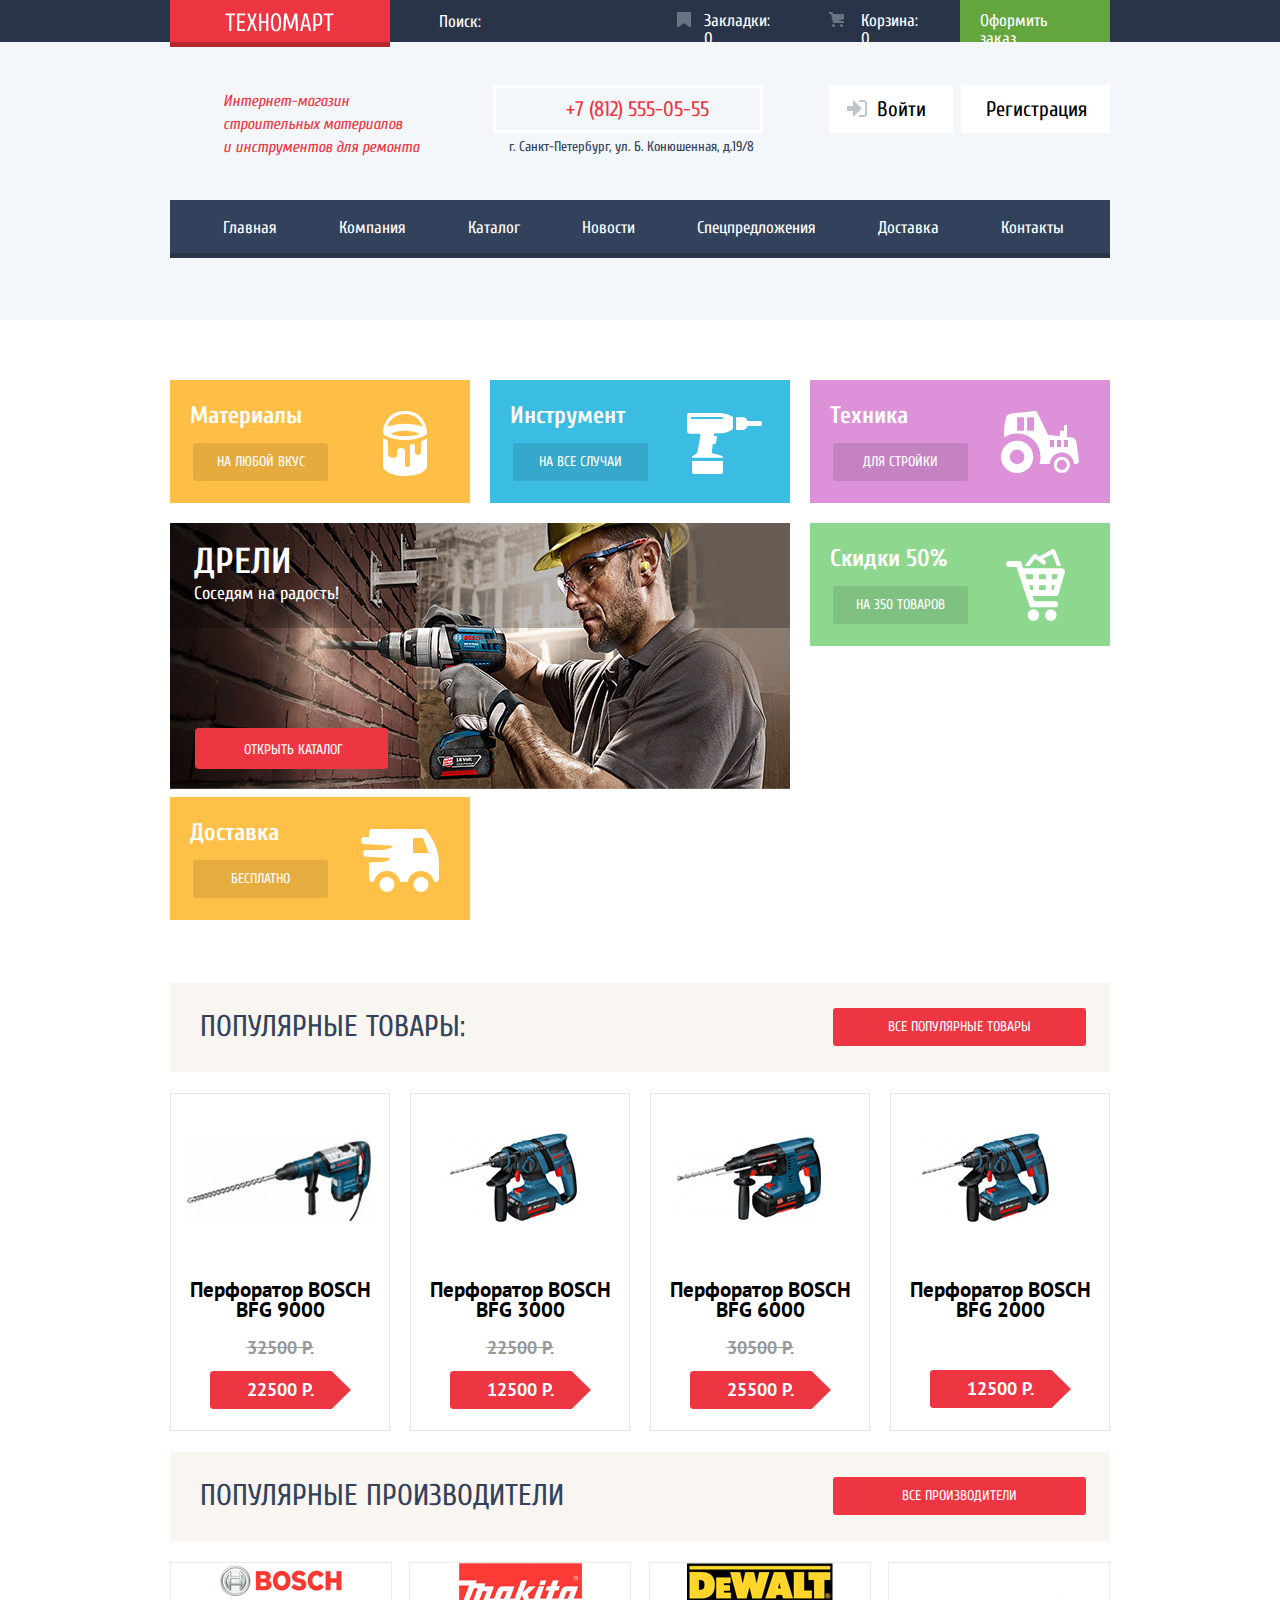
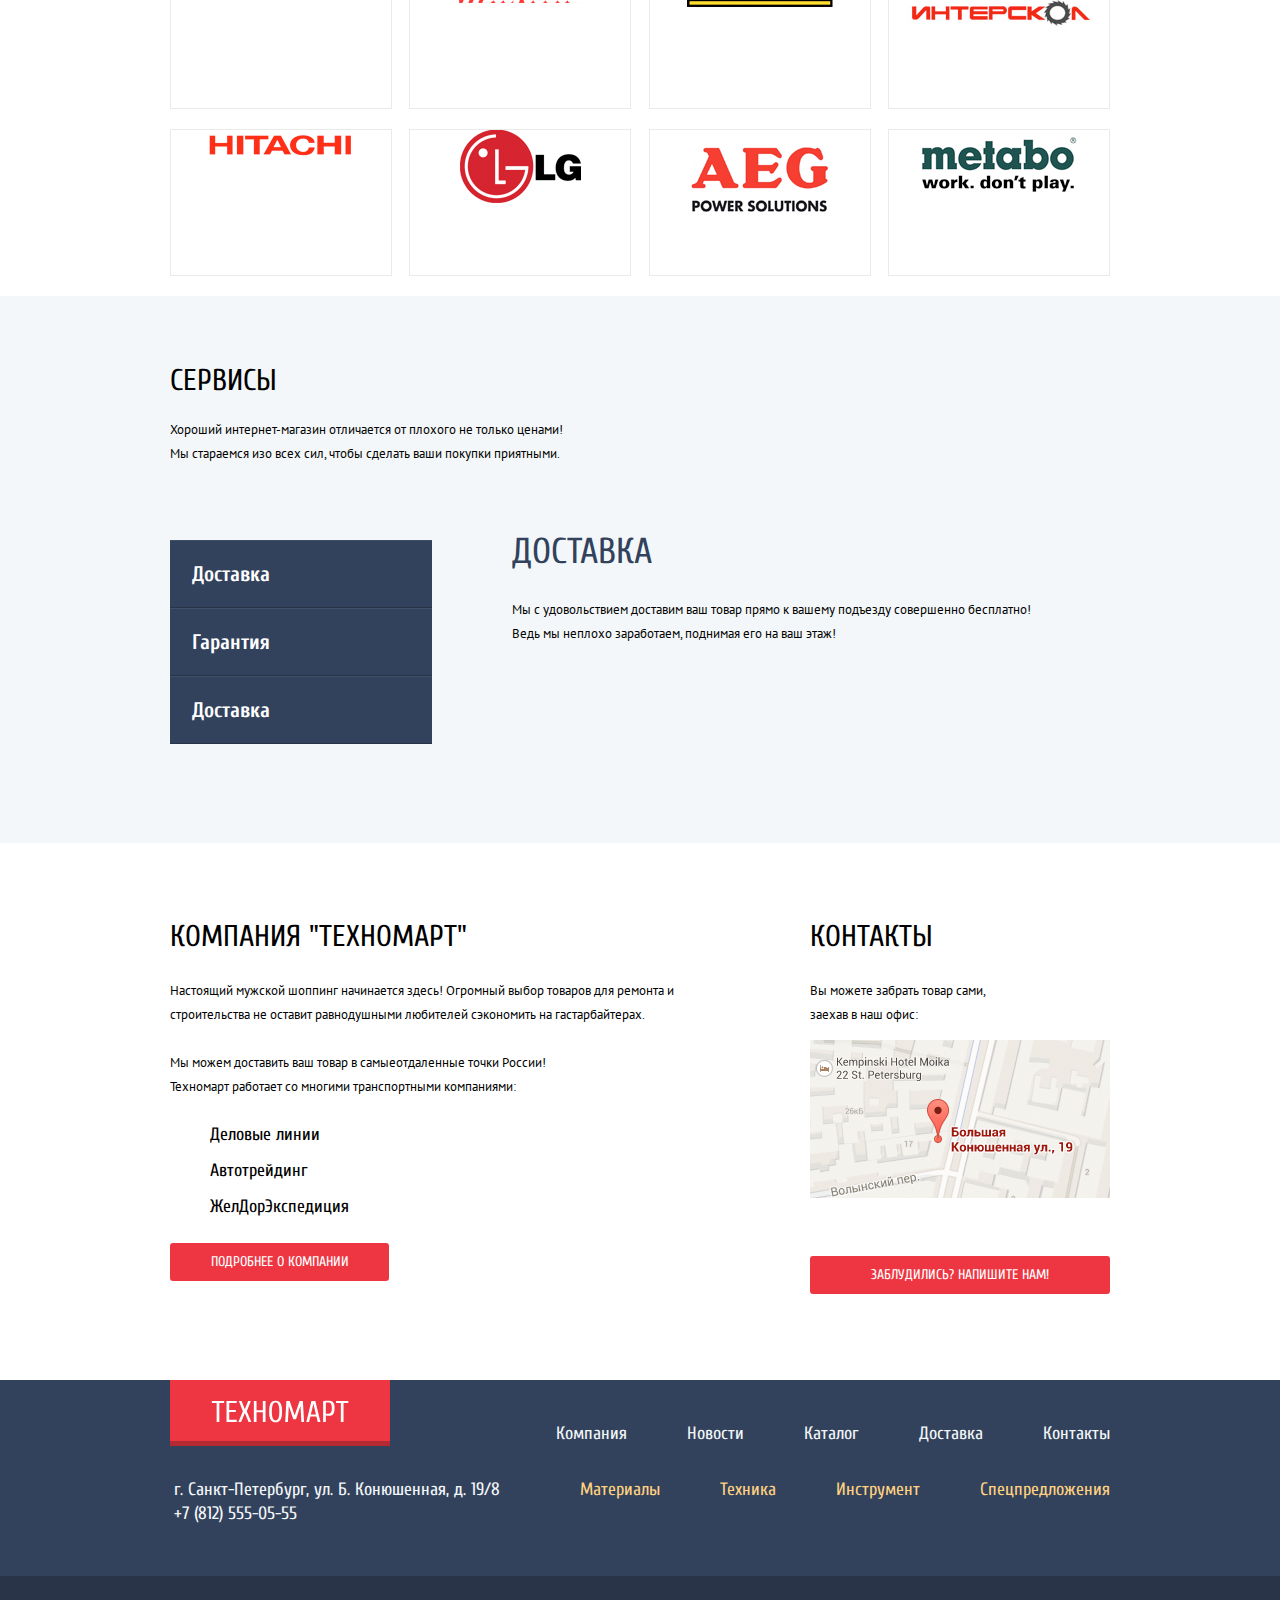
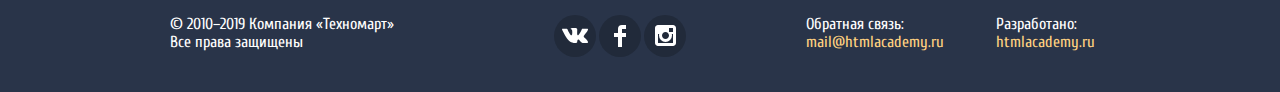
==== commit 8170d272: "Сетки 1" ====
--- a/index.html
+++ b/index.html
@@ -287,7 +287,7 @@
 
         <section class="contacts">
           <h2>Контакты</h2>
-          <p>Вы можете забрать товар сами, заехав в наш   офис:</p>
+          <p>Вы можете забрать товар сами, <br> заехав в наш   офис:</p>
           <a class="contact-map" href="https://www.google.com/maps">
           <img src="img/map.png" width="300px"  height="158px"   alt="Схема проезда к нашему   магазину">
           </a>
--- a/css/style.css
+++ b/css/style.css
@@ -32,9 +32,7 @@
   border: none;
 }
 
-.visually-hidden:not(:focus):not(:active),
-input[type="checkbox"].visually-hidden,
-input[type="radio"].visually-hidden {
+.visually-hidden:not(:focus):not(:active) {
   position: absolute;
 
   width: 1px;
@@ -76,7 +74,6 @@
 
 /* стилизуем логотип */
 .logo {
-  display: inline-block;
   position: absolute;
   padding-top: 13px;
   padding-right: 56px;
@@ -423,9 +420,9 @@
 }
 
 .category-item a {
-  display: inline-block;
   min-width: 135px;
   height: 38px;
+  margin-left: 3px;
   line-height: 38px;
   background-color: rgba(0, 0, 0, 0.1);
   border-radius: 3px;
@@ -441,7 +438,8 @@
 }
 
 .category-item p {
-  display: inline-block;
+  display: block;
+  margin-bottom: 15px;
   font-size: 24px;
   font-weight: bold;
 }
@@ -467,7 +465,7 @@
   position: absolute;
   width: 75px;
   height: 61px;
-  top: 31px;
+  top: 33px;
   left: 197px;
   background: url("../img/icon-2.svg");
   background-repeat: no-repeat;
@@ -743,10 +741,20 @@
   display: flex;
   justify-content: space-between;
   margin-bottom: 86px;
+  padding-top: 82px;
+}
+
+.technomart h2 {
+  margin-top: 0;
+  margin-bottom: 30px;
 }
 
 .delivery {
   width: 520px;
+}
+
+.delivery p:nth-child(3) {
+  margin-top: 24px;
 }
 
 .delivery ul {
@@ -777,6 +785,10 @@
   width: 300px;
 }
 
+.contact-map img {
+  margin-bottom: 50px;
+}
+
 .feedback {
   width: 100%;
   padding-top: 7px;
@@ -807,7 +819,7 @@
 
 .footer-logo {
   position: static;
-  padding-bottom: 3px;
+  padding: 20px 41px 0 41px;
 }
 
 .top-footer {
@@ -958,6 +970,7 @@
 }
 
 .name {
+  display: block;
   position: relative;
   width: 300px;
   padding-top: 12px;
@@ -1025,6 +1038,16 @@
   color: rgba(0, 0, 0, 0.3);
 }
 
+.user-options {
+  display: inline-block;
+  font-size: 16px;
+  color: #32425c;
+  text-decoration: underline;
+}
+
+.user-options {
+  margin-left: 18px;
+}
 
 /* блок с хлбными крошками */
 .breadcrumbs {
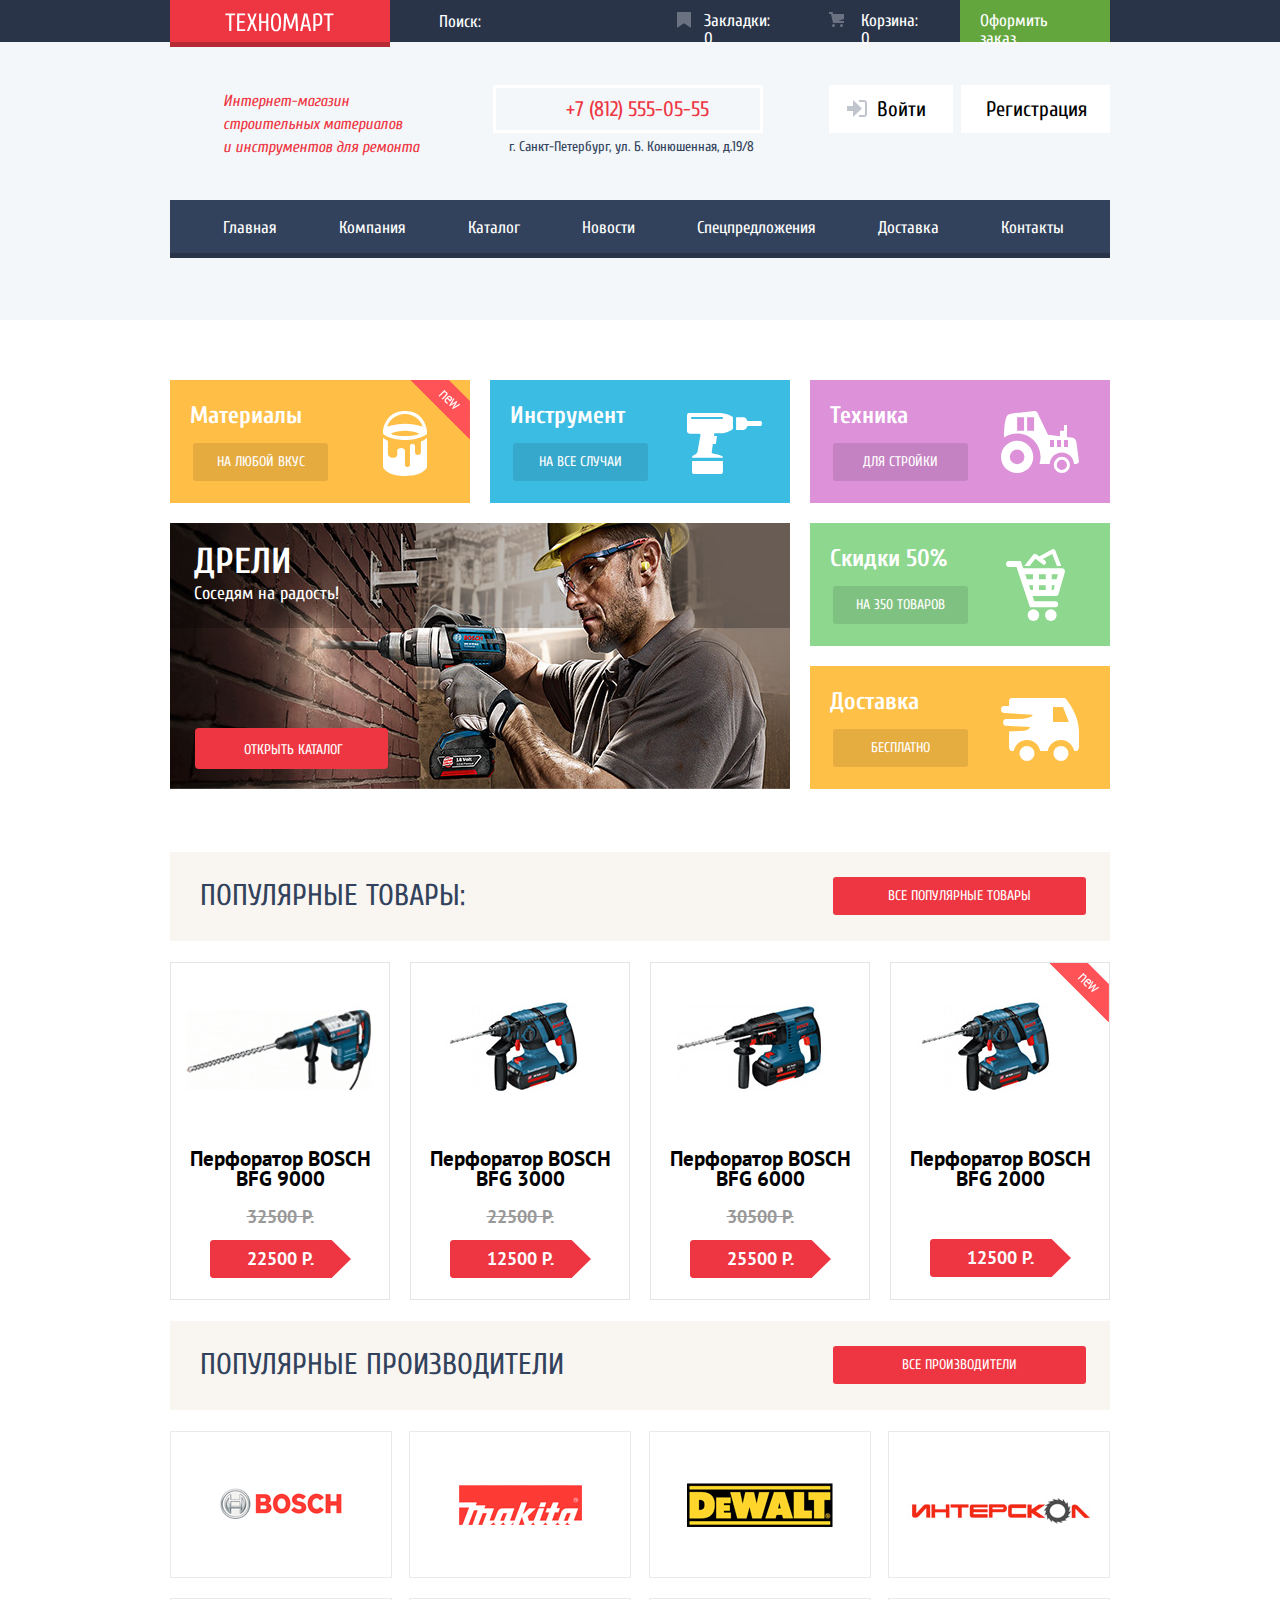
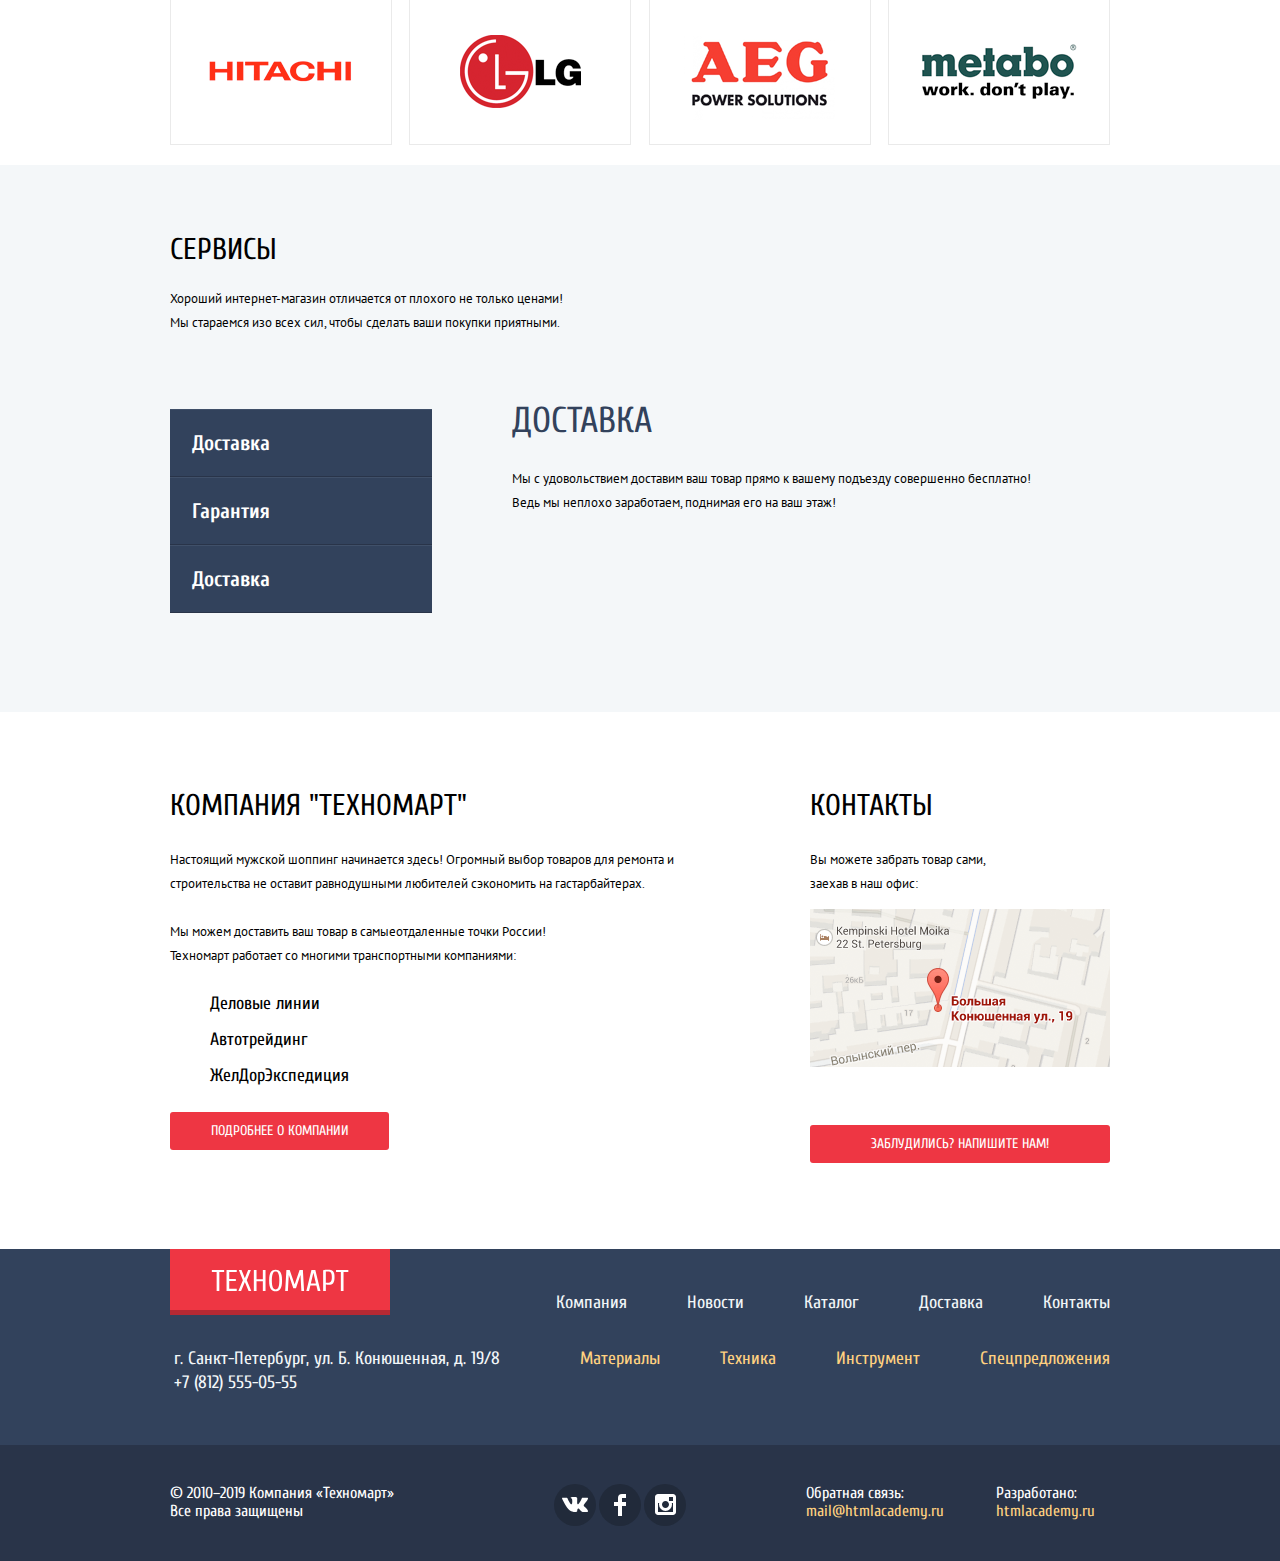
==== commit cd7a0316: "Поправил сетки" ====
--- a/index.html
+++ b/index.html
@@ -72,34 +72,40 @@
         <!-- Блок с категориями -->
         <h2 class="visually-hidden">Категории интернет-магазина</h2>
         <section class="category">
-          <div class="category-item">
-            <p>Материалы</p>
-            <a class="btn" href="">На любой вкус</a>
-          </div>
-          <div class="category-item">
-            <p>Инструмент</p>
-            <a class="btn" href="">На все случаи</a>
-          </div>
-          <div class="category-item">
-            <p>Техника</p>
-            <a class="btn" href="">Для стройки</a>
-          </div>
-          <div class="category-item">
-            <p>Скидки 50%</p>
-            <a class="btn" href="">На 350 товаров</a>
-          </div>
-          <div class="category-item">
-            <p>Доставка</p>
-            <a class="btn" href="">Бесплатно</a>
-          </div>
-          <div class="slider">
-            <div class="slider-title">
-              <p>Дрели</p>
-              <span>Соседям на радость!</span>
-            </div>
-            <a class="btn" href="catalog.html">Открыть каталог</a>
-            <img src="img/slider-image.jpg" alt="Шуруповерт   в работе">
-            <!-- <img src="img/slide-image2.jpg" alt="Дрель в  работе"> -->
+          <div class="category-top">
+            <div class="category-item">
+              <p>Материалы</p>
+              <a class="btn" href="">На любой вкус</a>
+            </div>
+            <div class="category-item">
+              <p>Инструмент</p>
+              <a class="btn" href="">На все случаи</a>
+            </div>
+            <div class="category-item">
+              <p>Техника</p>
+              <a class="btn" href="">Для стройки</a>
+            </div>
+          </div>
+          <div class="category-bottom">
+            <div class="slider">
+              <div class="slider-title">
+                <p>Дрели</p>
+                <span>Соседям на радость!</span>
+              </div>
+              <a class="btn" href="catalog.html">Открыть каталог</a>
+              <img src="img/slider-image.jpg" alt="Шуруповерт    в работе">
+              <!-- <img src="img/slide-image2.jpg"  alt="Дрель   в  работе"> -->
+            </div>
+            <div class="category-bottom-right">
+              <div class="category-item">
+                <p>Скидки 50%</p>
+                <a class="btn" href="">На 350 товаров</a>
+              </div>
+              <div class="category-item">
+                <p>Доставка</p>
+                <a class="btn" href="">Бесплатно</a>
+              </div>
+            </div>
           </div>
         </section>
 
--- a/css/style.css
+++ b/css/style.css
@@ -400,13 +400,25 @@
 /* Блок с категориями */
 
 .category {
-  display: flex;
+  /* display: flex;
   flex-wrap: wrap;
   flex-direction: row;
-  justify-content: space-between;
+  justify-content: space-between; */
   margin-top: 60px;
   font-family: "Cuprum", "Arial", sans-serif;
   margin-bottom: 43px;
+}
+
+.category-top,
+.category-bottom {
+  display: flex;
+  justify-content: space-between;
+}
+
+.category-bottom-right {
+  display: flex;
+  flex-direction: column;
+  justify-content: space-between;
 }
 
 .category-item {
@@ -444,6 +456,18 @@
   font-weight: bold;
 }
 
+.category-top .category-item:first-child::before {
+  content: "";
+  position: absolute;
+  width: 60px;
+  height: 59px;
+  top: 0;
+  left: 240px;
+  background: url("../img/new-flag.png");
+  background-repeat: no-repeat;
+  background-position: 0 0;
+}
+
 .category-item:first-child::after {
   content: "";
   position: absolute;
@@ -488,11 +512,11 @@
   background-position: 0 0;
 }
 
-.category-item:nth-child(4) {
+.category-bottom-right .category-item:first-child {
   background-color: #8ed78f;
 }
 
-.category-item:nth-child(4)::after {
+.category-bottom-right .category-item:first-child::after {
   content: "";
   position: absolute;
   width: 59px;
@@ -503,11 +527,12 @@
   background-repeat: no-repeat;
   background-position: 0 0;
 }
-.category-item:nth-child(5) {
+
+.category-bottom-right .category-item:nth-child(2) {
   background-color: #ffc047;
 }
 
-.category-item:nth-child(5)::after {
+.category-bottom-right .category-item:nth-child(2)::after {
   content: "";
   position: absolute;
   width: 78px;
@@ -517,11 +542,6 @@
   background: url("../img/icon-5.svg");
   background-repeat: no-repeat;
   background-position: 0 0;
-}
-
-.category-item:nth-child(4),
-.category-item:nth-child(5) {
-  order: 1;
 }
 
 .slider {
@@ -624,6 +644,18 @@
   margin: 0 !important;
 }
 
+.popular-products .catalog-item:nth-child(4)::before {
+  content: "";
+  position: absolute;
+  width: 60px;
+  height: 59px;
+  top: 0;
+  left: 158px;
+  background: url("../img/new-flag.png");
+  background-repeat: no-repeat;
+  background-position: 0 0;
+}
+
 /* Блок "популярные производители" */
 .popular-manufacturers ul {
   display: flex;
@@ -635,11 +667,12 @@
 }
 
 .popular-manufacturers ul li a {
-  display: inline-block;
+  display: inline-flex;
   width: 220px;
   height: 145px;
   margin-bottom: 20px;
-  text-align: center;
+  align-items: center;
+  justify-content: center;
   border: solid 1px #eaeaea;
 }
 
